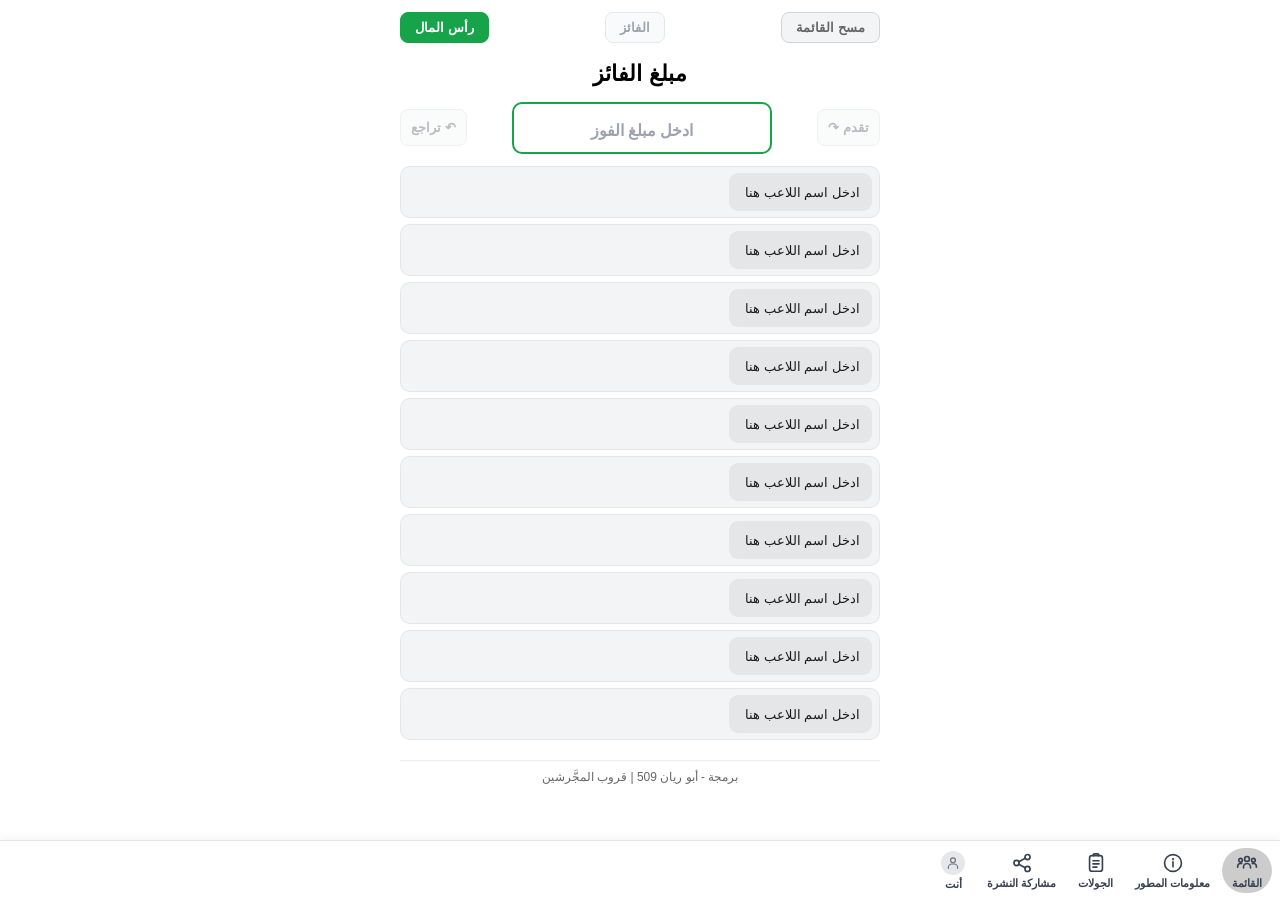
==== index.html @ 04a210e6 "Add files via upload" ====
﻿<!DOCTYPE html>
<html lang="ar" dir="rtl">
<head>
  <meta charset="UTF-8" />
  <meta name="viewport" content="width=device-width, initial-scale=1.0, maximum-scale=1.0, user-scalable=no, viewport-fit=cover" />
  <meta name="apple-mobile-web-app-capable" content="yes" />
  <meta name="apple-mobile-web-app-status-bar-style" content="default" />
  <meta name="apple-mobile-web-app-title" content="المداقش" />
  <meta name="theme-color" content="#ffffff" />
  <link rel="manifest" href="manifest.json" />
  <link rel="apple-touch-icon" href="icon-192.png" />
  <!-- معاينة الرابط في واتساب ووسائل التواصل (Open Graph) -->
  <meta name="description" content="بث حي + دردشة مباشرة — اضغط للدخول والمشاهدة الآن" />
  <meta property="og:type" content="website" />
  <meta property="og:title" content="شاهد الآن بث مُباشر لنشرة المداقش 🎴" />
  <meta property="og:description" content="بث حي + دردشة مباشرة — اضغط للدخول والمشاهدة الآن" />
  <meta property="og:image" content="https://rayanxx509.github.io/509/icon-512.png" />
  <meta property="og:site_name" content="المداقش" />
  <link rel="stylesheet" href="styles.css?v=44" />
  <title>المداقش — نشرة الحكم</title>
</head>
<body>

  <!-- الشاشة الرئيسية: القائمة -->
  <main id="listScreen" class="screen">
    <div class="container">

      <div class="top-bar">
        <button id="resetBtn" class="top-btn reset-btn" type="button" aria-label="مسح القائمة">
          مسح القائمة
        </button>
        <button id="showWinnerBtn" class="top-btn winner-btn" type="button" aria-label="عرض شاشة الفائز" disabled>
          الفائز
        </button>
        <button id="capitalBtn" class="top-btn capital-btn" type="button" aria-label="رأس المال">
          رأس المال
        </button>
      </div>

      <h1 class="title">مبلغ الفائز</h1>

      <div class="winner-amount-row">
        <button id="globalRedoBtn" class="global-history-btn" type="button" aria-label="تقدم" disabled>
          تقدم ↷
        </button>
        <input id="winnerAmountInput" class="winner-amount-input"
               type="tel" inputmode="numeric" pattern="[0-9]*" maxlength="7"
               enterkeyhint="done" autocomplete="off"
               placeholder="ادخل مبلغ الفوز" />
        <button id="globalUndoBtn" class="global-history-btn" type="button" aria-label="تراجع" disabled>
          ↶ تراجع
        </button>
      </div>

      <ul id="playersList" class="players-list" aria-label="قائمة اللاعبين"></ul>

      <footer class="footer">برمجة - أبو ريان 509 | قروب المجَّرشين</footer>
    </div>
  </main>

  <!-- شاشة الفائز: فيديو ملء الشاشة + الاسم والمبلغ فوقه -->
  <section id="winnerScreen" class="winner-screen hidden" aria-hidden="true">
    <video id="winnerVideo" class="winner-video"
           src="winner-bg.mp4" muted loop playsinline preload="auto"></video>
    <div class="winner-overlay">
      <p id="winnerName" class="winner-line-2">—</p>
      <p id="winnerAmountDisplay" class="winner-line-3">$0k</p>
    </div>
    <button id="backBtn" class="back-btn winner-back" type="button">
      &lt; رجوع للقائمة
    </button>
  </section>

  <!-- صفحة معلومات المطور -->
  <section id="devScreen" class="screen hidden" aria-hidden="true">
    <div class="page-card">
      <h2 class="page-title">نبذه عن البرنامج :</h2>
      <p class="page-text">
        تم تخصيص هذا البرنامج لِلُعبة المداقش عن طريق أوراق البلوت على أرض الواقع،
        ويمكنك ان تستخدمها في ألعاب اخرى متنوعه حسب تناسبها وتكيفها مع تحدياتك
        وألعابك المختلفه
      </p>
      <p class="page-text page-credit">برمجة وتطوير أبو ريان 509 | قروب المجرَّشين 2026</p>
      <p class="page-text">إيميل : <span class="page-email">rayanswahel@gmail.com</span></p>

      <h3 class="page-stats-title">الإحصائيات:</h3>
      <p class="page-stat">
        عدد الحُكَام الذين يستخدمون التطبيق الآن بشكل عام مع اصدقائهم بنشرات مُختلفه :
        <span class="stat-live"><span class="online-dot"></span> مُباشر <span id="statJudges">—</span></span>
      </p>
      <p class="page-stat">
        عدد المتواجدين بالتطبيق بشكل عام :
        <span class="stat-live"><span class="online-dot"></span> مُباشر <span id="statOnline">—</span></span>
      </p>
      <p class="page-stat">
        عدد زوار التطبيق بشكل عام لهذا الشهر :
        <span class="stat-month"><span id="statMonthly">—</span> زائر شهرياً</span>
      </p>
      <p class="page-stat">
        عدد الذين استخدموا التطبيق لهذا العام ( <span id="statYearLabel">—</span> ) هم :
        <span class="stat-year"><span id="statYearly">—</span> مُستخدم</span>
      </p>

      <button id="devBackBtn" class="back-btn" type="button">
        &lt; رجوع للقائمة
      </button>
    </div>
  </section>

  <!-- صفحة سجل الجولات -->
  <section id="roundsScreen" class="screen hidden" aria-hidden="true">
    <div class="page-card">
      <h2 class="page-title">سجل جولات اللاعبين :</h2>
      <p class="page-text">
        هذا سجل عدد جولات اللاعبين والمبالغ التي دخلوا بها في كل جوله
        من بداية رأس المال الذي تم وضعه مُسبقاً.
      </p>
      <p class="page-note-title">ملاحظة للحَكَم :</p>
      <p class="page-text page-note">
        اذا كنت انت الحكم وأدخلت للاعب رصيد غير دقيق عن طريق الخطأ ؟
        قم بالضغط على التراجع فوراً لكي لايتم احتسابها جولة، ولاتقم بإنقاصه
        يدوياً وحسابياً، ثم بعد التراجع ادخل الرصيد للاعب وسوف يتم احتسابها
        جولة صحيحه، او قم بالضغط على زر التقدم لكي يتم احتسابها على نفس
        حالتها الصحيحه ولن يتم تسجيلها على انها جوله جديده.
      </p>
      <div id="roundsTable" class="rounds-table"></div>
      <button id="roundsBackBtn" class="back-btn" type="button">
        &lt; رجوع للقائمة
      </button>
    </div>
  </section>

  <!-- الشريط السفلي الثابت (أزرار متوسطة + تمرير أفقي عند الامتلاء) -->
  <nav id="bottomBar" class="bottom-bar" aria-label="شريط الأدوات">
    <span id="barIndicator" class="bar-indicator" aria-hidden="true"></span>
    <button id="homeBtn" class="bar-item" type="button">
      <span class="bar-icon"><svg viewBox="0 0 24 24" width="22" height="22" fill="none" stroke="currentColor" stroke-width="1.8" stroke-linecap="round" stroke-linejoin="round"><circle cx="12" cy="7.5" r="2.6"/><path d="M8.2 17.5v-1.2a3.8 3.8 0 0 1 7.6 0v1.2"/><circle cx="5" cy="9" r="2"/><path d="M1.8 16.5v-.9a3.2 3.2 0 0 1 4.4-3"/><circle cx="19" cy="9" r="2"/><path d="M22.2 16.5v-.9a3.2 3.2 0 0 0-4.4-3"/></svg></span>
      <span class="bar-label">القائمة</span>
    </button>
    <button id="devInfoBtn" class="bar-item" type="button">
      <span class="bar-icon"><svg viewBox="0 0 24 24" width="22" height="22" fill="none" stroke="currentColor" stroke-width="1.8" stroke-linecap="round" stroke-linejoin="round"><circle cx="12" cy="12" r="9.2"/><line x1="12" y1="10.8" x2="12" y2="16.2"/><circle cx="12" cy="7.8" r="0.4" fill="currentColor"/></svg></span>
      <span class="bar-label">معلومات المطور</span>
    </button>
    <button id="roundsBtn" class="bar-item" type="button">
      <span class="bar-icon"><svg viewBox="0 0 24 24" width="22" height="22" fill="none" stroke="currentColor" stroke-width="1.8" stroke-linecap="round" stroke-linejoin="round"><rect x="5" y="4" width="14" height="17" rx="2.5"/><path d="M9 4.2V3.2a1.2 1.2 0 0 1 1.2-1.2h3.6A1.2 1.2 0 0 1 15 3.2v1"/><line x1="8.7" y1="9.5" x2="15.3" y2="9.5"/><line x1="8.7" y1="13" x2="15.3" y2="13"/><line x1="8.7" y1="16.5" x2="13" y2="16.5"/></svg></span>
      <span class="bar-label">الجولات</span>
    </button>
    <button id="shareBtn" class="bar-item" type="button">
      <span class="bar-icon"><svg viewBox="0 0 24 24" width="22" height="22" fill="none" stroke="currentColor" stroke-width="1.8" stroke-linecap="round" stroke-linejoin="round"><circle cx="18" cy="5.5" r="2.8"/><circle cx="6" cy="12" r="2.8"/><circle cx="18" cy="18.5" r="2.8"/><line x1="8.5" y1="10.6" x2="15.5" y2="6.9"/><line x1="8.5" y1="13.4" x2="15.5" y2="17.1"/></svg></span>
      <span id="shareBtnLabel" class="bar-label">مشاركة النشرة</span>
      <span id="shareViewersCount" class="bar-sub hidden">👁 0</span>
    </button>
    <button id="meBtn" class="bar-item" type="button">
      <span class="bar-icon"><span id="meBarAvatar" class="bar-avatar"><svg viewBox="0 0 24 24" width="16" height="16" fill="none" stroke="currentColor" stroke-width="1.8" stroke-linecap="round" stroke-linejoin="round"><circle cx="12" cy="8" r="3.6"/><path d="M5 20v-1a5.5 5.5 0 0 1 5.5-5.5h3A5.5 5.5 0 0 1 19 19v1"/></svg></span></span>
      <span class="bar-label">أنت</span>
    </button>
    <button id="ownerBtn" class="bar-item hidden" type="button">
      <span class="bar-icon"><svg viewBox="0 0 24 24" width="22" height="22" fill="none" stroke="currentColor" stroke-width="1.8" stroke-linecap="round" stroke-linejoin="round"><path d="M3 18h18"/><path d="M4 16 3 7l5 3 4-6 4 6 5-3-1 9z"/></svg></span>
      <span class="bar-label">لوحة المالك</span>
    </button>
  </nav>

  <!-- لوحة المالك (تظهر للمالك فقط) -->
  <section id="ownerScreen" class="screen hidden" aria-hidden="true">
    <div class="page-card">
      <h2 class="page-title">👑 لوحة المالك :</h2>

      <p class="owner-sec-title" style="border-top:none;padding-top:0;">حالتي في قوائم المشاهدين :</p>
      <div class="acc-actions">
        <button id="ownerVisBtn" class="btn-primary" type="button">🙈 مخفي — اضغط للظهور</button>
      </div>

      <p class="owner-sec-title">عضو خاص :</p>
      <p class="acc-hint">أدخل إيميل العضو المسجَّل واليوزر المحجوز الذي تريد إهداءه له.</p>
      <input id="vipEmail" class="edit-input acc-input" type="email" dir="ltr" placeholder="إيميل العضو" />
      <input id="vipUser" class="edit-input acc-input" type="text" dir="ltr" autocapitalize="off" spellcheck="false" placeholder="اليوزر المُهدى ( مثال : aa او 101 )" />
      <p id="vipError" class="edit-hint hidden">—</p>
      <div class="acc-actions">
        <button id="vipOkBtn" class="btn-primary" type="button">موافق</button>
      </div>

      <p class="owner-sec-title">البلاغات :</p>
      <div id="reportsList" class="owner-list"><div class="mod-empty">جارِ التحميل...</div></div>

      <p class="owner-sec-title">النشرات الحيَّة :</p>
      <div id="liveList" class="owner-list"><div class="mod-empty">جارِ التحميل...</div></div>

      <button id="ownerBackBtn" class="back-btn" type="button">
        &lt; رجوع للقائمة
      </button>
    </div>
  </section>

  <!-- صفحة الملف الشخصي (لي أو لغيري) -->
  <section id="profileScreen" class="screen hidden" aria-hidden="true">
    <div class="page-card">
      <div class="profile-head">
        <button id="profileAvatarBtn" class="profile-avatar" type="button" aria-label="الصورة الشخصية">
          <img id="profileAvatarImg" class="profile-avatar-img hidden" alt="" />
          <span id="profileAvatarPh" class="profile-avatar-ph"><svg viewBox="0 0 24 24" width="46" height="46" fill="none" stroke="currentColor" stroke-width="1.6" stroke-linecap="round" stroke-linejoin="round"><circle cx="12" cy="8" r="3.6"/><path d="M5 20v-1a5.5 5.5 0 0 1 5.5-5.5h3A5.5 5.5 0 0 1 19 19v1"/></svg></span>
          <span id="profileAvatarCam" class="profile-avatar-cam hidden"><svg viewBox="0 0 24 24" width="14" height="14" fill="none" stroke="currentColor" stroke-width="2" stroke-linecap="round" stroke-linejoin="round"><path d="M23 19a2 2 0 0 1-2 2H3a2 2 0 0 1-2-2V8a2 2 0 0 1 2-2h4l2-3h6l2 3h4a2 2 0 0 1 2 2z"/><circle cx="12" cy="13" r="4"/></svg></span>
        </button>
        <div class="profile-id">
          <div class="profile-name-row">
            <span id="profileName" class="profile-name">—</span>
            <button id="editNameBtn" class="pencil-btn hidden" type="button" aria-label="تعديل الاسم">
              <svg viewBox="0 0 24 24" width="16" height="16" fill="none" stroke="currentColor" stroke-width="2" stroke-linecap="round" stroke-linejoin="round"><path d="M17 3a2.8 2.8 0 1 1 4 4L7.5 20.5 2 22l1.5-5.5z"/></svg>
            </button>
          </div>
          <div class="profile-user-row">
            <span id="profileUser" class="profile-user">لا يوجد يوزر بعد</span>
            <button id="editUserBtn" class="pencil-btn hidden" type="button" aria-label="تعديل اليوزر">
              <svg viewBox="0 0 24 24" width="16" height="16" fill="none" stroke="currentColor" stroke-width="2" stroke-linecap="round" stroke-linejoin="round"><path d="M17 3a2.8 2.8 0 1 1 4 4L7.5 20.5 2 22l1.5-5.5z"/></svg>
            </button>
          </div>
        </div>
      </div>

      <p class="profile-bio-label">النبذة :</p>
      <textarea id="profileBioEdit" class="profile-bio-edit hidden" maxlength="1000"
                placeholder="اكتب نبذة عنك..." dir="auto"></textarea>
      <div id="profileBioCount" class="profile-bio-count hidden">0/1000</div>
      <p id="profileBioView" class="profile-bio-view">—</p>

      <div id="accountSection" class="account-section hidden">
        <p class="profile-bio-label">حماية الحساب :</p>

        <div id="accSignedOut" class="hidden">
          <p class="acc-hint">
            سجّل بإيميل وكلمة مرور ليتبعك ملفك الشخصي على أي جهاز ولا يضيع
            حتى لو غيّرت هاتفك أو مسحت بيانات متصفحك.
          </p>
          <input id="accEmail" class="edit-input acc-input" type="email" dir="ltr"
                 placeholder="example@email.com" autocomplete="email" />
          <input id="accPass" class="edit-input acc-input" type="password" dir="ltr"
                 placeholder="كلمة المرور ( 6 أحرف فأكثر )" autocomplete="current-password" />
          <p id="accError" class="edit-hint hidden">—</p>
          <div class="acc-actions">
            <button id="accSignupBtn" class="btn-primary" type="button">إنشاء حساب</button>
            <button id="accLoginBtn" class="btn-secondary" type="button">تسجيل دخول</button>
          </div>
          <button id="accForgotBtn" class="acc-forgot" type="button">نسيت كلمة المرور؟</button>
        </div>

        <div id="accSignedIn" class="hidden">
          <p class="acc-status">✅ ملفك محمي ومسجّل بـ : <span id="accEmailShow" class="acc-email">—</span></p>
          <div class="acc-actions">
            <button id="accLogoutBtn" class="btn-secondary" type="button">تسجيل خروج</button>
            <button id="accForgotBtn2" class="acc-forgot" type="button">تغيير كلمة المرور</button>
          </div>
        </div>
      </div>

      <p id="suspendedNotice" class="suspended-notice hidden">
        ⛔ هذا الملف موقوف مؤقتاً من الإدارة
      </p>

      <button id="reportBtn" class="report-btn hidden" type="button">
        🚩 إبلاغ عن المُستخدم
      </button>

      <div id="adminPanel" class="admin-panel hidden">
        <p class="admin-title">👑 أدوات المالك :</p>
        <p id="adminReports" class="admin-reports">عدد البلاغات : 0</p>
        <div class="admin-actions">
          <button id="adminSuspendBtn" class="admin-btn" type="button">⏸ إيقاف مؤقت</button>
          <button id="adminClearRepBtn" class="admin-btn" type="button">🧹 مسح البلاغات</button>
          <button id="adminDeleteBtn" class="admin-btn danger" type="button">🗑 حذف الملف نهائياً</button>
        </div>
      </div>

      <button id="profileShareBtn" class="profile-share-btn" type="button">
        <svg viewBox="0 0 24 24" width="18" height="18" fill="none" stroke="currentColor" stroke-width="2" stroke-linecap="round" stroke-linejoin="round"><path d="M20 12.5v5a2 2 0 0 1-2 2H6a2 2 0 0 1-2-2v-5"/><path d="M12 15V4"/><path d="M7.5 8 12 3.5 16.5 8"/></svg>
        <span>مشاركة الصفحة</span>
      </button>

      <button id="profileBackBtn" class="back-btn" type="button">
        &lt; رجوع للقائمة
      </button>
    </div>
  </section>

  <input id="avatarFile" type="file" accept="image/*" class="hidden" />

  <!-- نافذة سفلية: بطاقة مستخدم من الدردشة -->
  <div id="sheetBackdrop" class="sheet-backdrop hidden"></div>
  <div id="userSheet" class="user-sheet hidden">
    <div id="sheetHandle" class="sheet-handle"><span class="sheet-grip"></span></div>
    <button id="sheetCloseBtn" class="sheet-close" type="button" aria-label="إغلاق">✕</button>
    <div class="sheet-body">
      <span id="sheetAvatar" class="sheet-avatar"><svg viewBox="0 0 24 24" width="34" height="34" fill="none" stroke="currentColor" stroke-width="1.6" stroke-linecap="round" stroke-linejoin="round"><circle cx="12" cy="8" r="3.6"/><path d="M5 20v-1a5.5 5.5 0 0 1 5.5-5.5h3A5.5 5.5 0 0 1 19 19v1"/></svg></span>
      <div class="sheet-id">
        <button id="sheetName" class="sheet-name" type="button">—</button>
        <span id="sheetUser" class="sheet-user"></span>
      </div>
    </div>
    <div class="sheet-actions">
      <button id="sheetReplyBtn" class="sheet-reply" type="button">↩ الرد عليه</button>
      <button id="sheetReportBtn" class="sheet-report" type="button">🚩 إبلاغ</button>
    </div>
  </div>

  <!-- عارض الصورة (ضغط الأفتار في الملف الشخصي) -->
  <div id="imgViewer" class="img-viewer hidden">
    <img id="imgViewerImg" alt="" />
  </div>

  <!-- نافذة تعديل الاسم -->
  <div id="nameOverlay" class="overlay hidden" aria-hidden="true">
    <div class="confirm-box" role="dialog" aria-modal="true">
      <button class="edit-x" id="nameX" type="button" aria-label="إغلاق">✕</button>
      <h2 class="confirm-title">تعديل الاسم</h2>
      <input id="nameEditInput" class="edit-input" type="text" maxlength="20" dir="auto" />
      <p id="nameCooldown" class="edit-cooldown hidden">—</p>
      <div class="confirm-actions">
        <button id="nameOkBtn" class="btn-primary" type="button">موافق</button>
      </div>
    </div>
  </div>

  <!-- نافذة تعديل اليوزر -->
  <div id="userOverlay" class="overlay hidden" aria-hidden="true">
    <div class="confirm-box" role="dialog" aria-modal="true">
      <button class="edit-x" id="userX" type="button" aria-label="إغلاق">✕</button>
      <h2 class="confirm-title">اليوزر نيم</h2>
      <div class="user-field">
        <input id="userEditInput" class="edit-input user-input" type="text" maxlength="15"
               autocapitalize="off" autocomplete="off" spellcheck="false" placeholder="username" />
        <span id="userCheckIcon" class="user-check hidden"></span>
      </div>
      <p id="userHint" class="edit-hint hidden">—</p>
      <p id="userCooldown" class="edit-cooldown hidden">—</p>
      <div class="confirm-actions">
        <button id="userOkBtn" class="btn-primary" type="button" disabled>موافق</button>
      </div>
    </div>
  </div>

  <!-- الدردشة الحية (أثناء المشاركة فقط) — أسلوب تيك توك -->
  <div id="chatRoot" class="chat-root hidden" aria-live="polite">
    <div id="chatFeed" class="chat-feed"></div>
    <div id="chatNotices" class="chat-notices">
      <button id="mentionPill" class="mention-pill collapsed" type="button">@تم ذكرك</button>
      <span id="joinPill" class="join-pill collapsed"></span>
    </div>
    <div class="chat-input-row">
      <button id="chatHideBtn" class="chat-icon-btn" type="button" aria-label="إخفاء الدردشة" title="إخفاء الدردشة">
        <svg viewBox="0 0 24 24" width="22" height="22" fill="none" stroke="currentColor" stroke-width="2" stroke-linecap="round" stroke-linejoin="round"><path d="M21 15a2 2 0 0 1-2 2H7l-4 4V5a2 2 0 0 1 2-2h14a2 2 0 0 1 2 2z"/><line x1="4" y1="4" x2="20" y2="20"/></svg>
      </button>
      <input id="chatInput" class="chat-input" type="text" maxlength="100" dir="auto"
             placeholder="اكتب..." enterkeyhint="send" autocomplete="off" />
      <button id="chatSendBtn" class="chat-icon-btn" type="button" aria-label="إرسال" title="إرسال">
        <svg viewBox="0 0 24 24" width="22" height="22" fill="none" stroke="currentColor" stroke-width="2" stroke-linecap="round" stroke-linejoin="round"><line x1="22" y1="2" x2="11" y2="13"/><polygon points="22 2 15 22 11 13 2 9 22 2"/></svg>
      </button>
      <button id="viewersBtn" class="chat-icon-btn viewers-pill" type="button" aria-label="المشاهدون الآن" title="المشاهدون الآن">
        <svg viewBox="0 0 24 24" width="20" height="20" fill="none" stroke="currentColor" stroke-width="2" stroke-linecap="round" stroke-linejoin="round"><path d="M1 12s4-7.5 11-7.5S23 12 23 12s-4 7.5-11 7.5S1 12 1 12z"/><circle cx="12" cy="12" r="3"/></svg>
        <span id="viewersCount" class="viewers-count">0</span>
      </button>
    </div>
  </div>

  <!-- زر إظهار الدردشة (عند إخفائها) -->
  <button id="chatShowBtn" class="chat-show-btn hidden" type="button">
    <svg viewBox="0 0 24 24" width="18" height="18" fill="none" stroke="currentColor" stroke-width="2" stroke-linecap="round" stroke-linejoin="round"><path d="M21 15a2 2 0 0 1-2 2H7l-4 4V5a2 2 0 0 1 2-2h14a2 2 0 0 1 2 2z"/></svg>
    <span>إظهار الدردشة</span>
  </button>

  <!-- قائمة المشاهدين الآن (للجميع) -->
  <div id="viewersOverlay" class="overlay hidden" aria-hidden="true">
    <div class="confirm-box" role="dialog" aria-modal="true">
      <h2 class="confirm-title">المشاهدون الآن 👁 <span id="viewersOverlayCount" class="viewers-badge">0</span></h2>
      <div id="viewersList" class="mod-list"></div>
      <div class="confirm-actions">
        <button id="viewersCloseBtn" class="btn-secondary" type="button">إغلاق</button>
      </div>
    </div>
  </div>

  <!-- صفحة انتهاء المشاركة (للمشاهدين فقط) -->
  <section id="endedScreen" class="ended-screen hidden" aria-hidden="true">
    <div class="ended-box">
      <p class="ended-text">
        نأسف : الحكم أنهى المُشاركة،<br />
        يمكنك الآن إقفال الصفحة وانتظار مُشاركة جديدة في وقت لاحق.
      </p>
      <button id="endedHomeBtn" class="ended-home-btn" type="button">
        &gt;&gt; الذهاب للقائمة الرئيسية &lt;&lt;
      </button>
    </div>
  </section>

  <!-- لوحة أرقام الرصيد — كيبورد التطبيق الخاص (تنبثق للحكم عند لمس رصيد لاعب) -->
  <div id="balancePad" class="balance-pad hidden" aria-hidden="true">
    <div class="pad-preview">
      <span id="padWho" class="pad-who">—</span>
      <span class="pad-result-wrap">
        <span id="padOp" class="pad-op"></span>
        <span id="padCalc" class="pad-calc dim">اكتب الرقم…</span>
      </span>
    </div>
    <div class="pad-grid">
      <button type="button" class="pad-key" data-k="1">1</button>
      <button type="button" class="pad-key" data-k="2">2</button>
      <button type="button" class="pad-key" data-k="3">3</button>
      <button type="button" class="pad-key pad-func" data-k="back" aria-label="مسح آخر رقم">⌫</button>
      <button type="button" class="pad-key" data-k="4">4</button>
      <button type="button" class="pad-key" data-k="5">5</button>
      <button type="button" class="pad-key" data-k="6">6</button>
      <button type="button" class="pad-key pad-plus" data-k="plus" aria-label="إضافة على الرصيد">+</button>
      <button type="button" class="pad-key" data-k="7">7</button>
      <button type="button" class="pad-key" data-k="8">8</button>
      <button type="button" class="pad-key" data-k="9">9</button>
      <button type="button" class="pad-key pad-minus" data-k="minus" aria-label="خصم من الرصيد">−</button>
      <button type="button" class="pad-key pad-zero" data-k="0">0</button>
      <button type="button" class="pad-key pad-done" data-k="done">تم ✓</button>
    </div>
  </div>

  <!-- مربع تأكيد المسح -->
  <div id="confirmOverlay" class="overlay hidden" aria-hidden="true">
    <div class="confirm-box" role="dialog" aria-modal="true" aria-labelledby="confirmTitle">
      <h2 id="confirmTitle" class="confirm-title">تأكيد المسح</h2>
      <p class="confirm-text">هل أنت متأكد أنك تريد مسح كل الأسماء والأرصدة؟</p>
      <div class="confirm-actions">
        <button id="confirmCancel" class="btn-secondary" type="button">إلغاء</button>
        <button id="confirmYes" class="btn-danger" type="button">نعم، امسح</button>
      </div>
    </div>
  </div>

  <script src="app.js?v=44"></script>
</body>
</html>
---- styles.css ----
/* ======= المتغيرات — لوحة ألوان v4 (تدرّج مميّز بصرياً) ======= */
:root {
  /* ألوان الحقول المعبّأة كاملة الخلفية */
  --c-red:      #DC2626;   /* أحمر عميق — خطر */
  --c-orange:   #FB923C;   /* برتقالي فاتح خوخي — منخفض (نص أسود) */
  --c-black:    #1F2937;   /* أسود منتصف — Safe Zone */
  --c-yellow:   #FDE047;   /* أصفر كناري ساطع (نص أسود) */
  --c-olive:    #4D7C0F;   /* زيتي عميق مميّز عن الأخضر */
  --c-green:    #16A34A;   /* أخضر صريح — قريب من الفوز */
  --c-gray:     #F3F4F6;   /* رمادي فاتح — فارغ */

  --winner-green: #16A34A; /* لون إطار حقل مبلغ الفوز والفائز */

  --bg:            #ffffff;
  --text:          #000000;
  --placeholder:   #9ca3af;
  --field-radius:  10px;
  --field-height:  52px;
  --border-width:  2.5px;

  --font-ar: -apple-system, "SF Arabic", "SF Pro", "Helvetica Neue",
             "Segoe UI", "Tahoma", "Arial", sans-serif;
}

/* ======= إعادة تعيين ======= */
* {
  box-sizing: border-box;
  -webkit-tap-highlight-color: transparent;
  -webkit-touch-callout: none;
}

html, body {
  margin: 0;
  padding: 0;
  background: var(--bg);
  color: var(--text);
  font-family: var(--font-ar);
  font-size: 16px;
  line-height: 1.4;
  -webkit-font-smoothing: antialiased;
  overscroll-behavior: none;
}

body {
  min-height: 100vh;
  min-height: 100dvh;
  padding-top: env(safe-area-inset-top);
  padding-bottom: env(safe-area-inset-bottom);
}

button {
  font-family: inherit;
  cursor: pointer;
  border: none;
  background: transparent;
  color: inherit;
  padding: 0;
}

.hidden { display: none !important; }

/* ======= الشاشة ======= */
.screen {
  min-height: 100vh;
  min-height: 100dvh;
  display: flex;
  justify-content: center;
  align-items: flex-start;
  padding: 12px;
}

.container {
  width: 100%;
  max-width: 480px;
  display: flex;
  flex-direction: column;
  gap: 12px;
}

/* ======= الشريط العلوي (أزرار عامة) ======= */
.top-bar {
  display: flex;
  justify-content: space-between;
  align-items: center;
  gap: 8px;
}

.top-btn {
  font-size: 13px;
  font-weight: 600;
  border-radius: 8px;
  padding: 7px 14px;
  transition: transform 0.05s, background 0.1s;
}
.top-btn:active { transform: scale(0.96); }

.reset-btn {
  color: #666;
  background: #f3f4f6;
  border: 1px solid #d1d5db;
}
.reset-btn:active { background: #e5e7eb; }

.capital-btn {
  color: #fff;
  background: var(--winner-green);
  border: 1px solid var(--winner-green);
}
.capital-btn:active { opacity: 0.9; }

.winner-btn {
  color: #92400e;
  background: #FEF3C7;
  border: 1px solid #FCD34D;
}
.winner-btn:active { opacity: 0.85; }
.winner-btn:disabled {
  color: #9ca3af;
  background: #f9fafb;
  border-color: #e5e7eb;
  cursor: default;
}

/* ======= العنوان ======= */
.title {
  text-align: center;
  font-size: 22px;
  font-weight: 800;
  margin: 4px 0 0;
}

/* ======= صف مبلغ الفوز: [تقدم | الحقل | تراجع] ======= */
.winner-amount-row {
  display: flex;
  align-items: center;
  justify-content: space-between;
  gap: 8px;
  width: 100%;
}

.winner-amount-row .winner-amount-input {
  flex: 1;
  max-width: 260px;
  margin: 0 auto;
}

.global-history-btn {
  flex: 0 0 auto;
  font-size: 13px;
  font-weight: 700;
  color: #374151;
  background: #f3f4f6;
  border: 1px solid #d1d5db;
  border-radius: 8px;
  padding: 10px 10px;
  white-space: nowrap;
  transition: transform 0.05s, background 0.1s;
}
.global-history-btn:active { transform: scale(0.96); background: #e5e7eb; }
.global-history-btn:disabled {
  opacity: 0.35;
  pointer-events: none;
}

.winner-amount-input {
  width: 100%;
  height: var(--field-height);
  border: var(--border-width) solid var(--winner-green);
  border-radius: var(--field-radius);
  font-size: 26px;
  font-weight: 800;
  color: var(--winner-green);
  background: #fff;
  text-align: center;
  padding: 0 8px;
  font-family: inherit;
  outline: none;
  -webkit-appearance: none;
  appearance: none;
  direction: ltr;
}
.winner-amount-input::placeholder {
  color: var(--placeholder);
  font-size: 16px;
  font-weight: 600;
  direction: rtl;
  text-align: center;
  opacity: 1;
}
.winner-amount-input:focus {
  border-color: var(--winner-green);
  box-shadow: 0 0 0 3px rgba(22,163,74,0.18);
}

/* ======= قائمة اللاعبين ======= */
.players-list {
  list-style: none;
  margin: 0;
  padding: 0;
  display: flex;
  flex-direction: column;
  gap: 6px;
}

.player-row {
  display: flex;
  align-items: center;
  gap: 6px;
  padding: 0 7px;
  height: var(--field-height);
  border-radius: var(--field-radius);
  overflow: hidden;
  background: var(--c-gray);
  color: #111;
  border: 1px solid rgba(0,0,0,0.06);
  transition: background 0.35s ease, color 0.35s ease;
}

/* حقول الاسم والرصيد كـ Pills (كبسولات داكنة شفافة فوق الخلفية المصوّرة) */
.player-input {
  padding: 0 12px;
  height: 38px;
  font-size: 17px;
  font-weight: 800;
  color: #fff;
  background: rgba(0,0,0,0.30);
  border-radius: 9px;
  text-align: right;
  min-width: 0;
  border: none;
  outline: none;
  font-family: inherit;
  -webkit-appearance: none;
  appearance: none;
  text-shadow: 0 1px 2px rgba(0,0,0,0.6);
  transition: background 0.15s, width 0.15s;
}
.player-input::placeholder {
  font-weight: 500;
  font-size: 13px;
  color: rgba(255,255,255,0.90);
  opacity: 1;
}
.player-input:focus {
  background: rgba(0,0,0,0.50);
}

/* الاسم: كبسولة تتمدد مع طول النص (العرض يضبطه JS) — أقصى اليمين
   margin-inline-end: auto يدفع كل ما بعده (الرصيد والناقص) لأقصى اليسار
   ويترك المنتصف فارغاً تظهر فيه الخلفية */
.name-input {
  text-align: right;
  flex: 0 1 auto;
  width: 150px;          /* قيمة أولية — تُضبط ديناميكياً */
  min-width: 64px;
  max-width: 60%;
  margin-inline-end: auto;
}

/* الرصيد وزر − أقصى اليسار */
.balance-input {
  text-align: center;
  flex: 0 0 84px;
  font-variant-numeric: tabular-nums;
  font-size: 17px;
  padding: 0 8px;
  direction: ltr;
}
.balance-input::placeholder {
  direction: rtl;
  text-align: center;
  font-size: 11px;
}

/* ======= تلوين الحقل: صور خلفية مخصصة (تتكيّف مع كل المقاسات) ======= */
/* background-size: cover يجعل الصورة تغطي الحقل وتقتصّ بأناقة على أي شاشة */
.player-row[data-color]:not([data-color="gray"]) {
  background-size: cover;
  background-position: center;
  background-repeat: no-repeat;
}

.player-row[data-color="gray"] {
  background: var(--c-gray);
  color: #6B7280;
}

/* نص أبيض + ظل أسود قوي فوق الخلفيات الداكنة/المتوسطة */
.player-row[data-color="red"],
.player-row[data-color="orange"],
.player-row[data-color="black"],
.player-row[data-color="olive"],
.player-row[data-color="green"] {
  color: #ffffff;
  text-shadow: 0 1px 3px rgba(0,0,0,0.9), 0 0 10px rgba(0,0,0,0.55);
}

/* نص داكن + توهج أبيض فوق الخلفيات الفاتحة */
.player-row[data-color="yellow"] {
  color: #1a1a1a;
  text-shadow: 0 1px 2px rgba(255,255,255,0.9), 0 0 8px rgba(255,255,255,0.7);
}

/* السالب: اسم ورصيد بأحمر ساطع فوق قوس القزح */
.player-row[data-color="negative"] {
  color: #ff1414;
  text-shadow: 0 1px 2px rgba(255,255,255,0.95), 0 0 8px rgba(255,255,255,0.8);
}

/* الصور تُحقن من app.js (مزامنة الصور الذكية — بصمة ETag لكل صورة):
   استبدال صورة بنفس اسمها على الموقع يصل لكل الأجهزة تلقائياً بلا أي خطوة.
   الألوان الصلبة هنا = الظهور الفوري والاحتياط حتى اكتمال تحميل الصور */
.player-row[data-color="red"]      { background-color: var(--c-red); }
.player-row[data-color="orange"]   { background-color: var(--c-orange); }
.player-row[data-color="black"]    { background-color: var(--c-black); }
.player-row[data-color="yellow"]   { background-color: var(--c-yellow); }
.player-row[data-color="olive"]    { background-color: var(--c-olive); }
.player-row[data-color="green"]    { background-color: var(--c-green); }
.player-row[data-color="negative"] { background-color: #fde7f0; }

/* الخط الفاصل بين الاسم والرصيد يتكيّف مع لون الخلفية */
.player-row[data-color="red"]   .balance-btn,
.player-row[data-color="black"] .balance-btn,
.player-row[data-color="olive"] .balance-btn,
.player-row[data-color="green"] .balance-btn {
  border-right-color: rgba(255,255,255,0.30);
}
.player-row[data-color="orange"] .balance-btn,
.player-row[data-color="yellow"] .balance-btn {
  border-right-color: rgba(0,0,0,0.20);
}
/* الحقول الفارغة (رمادية): كبسولات فاتحة هادئة، نص أسود عادي بدون ظل */
.player-row[data-color="gray"] .player-input {
  background: rgba(0,0,0,0.06);
  color: #1a1a1a;
  text-shadow: none;
}
.player-row[data-color="gray"] .player-input::placeholder { color: #1a1a1a; }
.player-row[data-color="gray"] .player-input:focus { background: rgba(0,0,0,0.12); }

/* السالب: النص أحمر ساطع داخل الكبسولة */
.player-row[data-color="negative"] .name-input,
.player-row[data-color="negative"] .balance-input {
  color: #ff2b2b;
}

/* ======= الشريط السفلي الثابت (أسلوب واتساب) ======= */
.bottom-bar {
  position: fixed;
  bottom: 0;
  right: 0;
  left: 0;
  z-index: 60;
  display: flex;
  align-items: center;
  gap: 2px;
  background: #ffffff;
  border-top: 1px solid #e5e7eb;
  padding: 6px 8px calc(6px + env(safe-area-inset-bottom));
  box-shadow: 0 -2px 10px rgba(0,0,0,0.05);
  overflow-x: auto;                 /* عند الامتلاء مستقبلاً: تمرير أفقي */
  -webkit-overflow-scrolling: touch;
  scrollbar-width: none;
}
.bottom-bar::-webkit-scrollbar { display: none; }

.bar-item {
  display: flex;
  flex-direction: column;
  align-items: center;
  justify-content: center;
  gap: 3px;
  padding: 4px 10px;
  font-size: 10.5px;
  font-weight: 700;
  color: #374151;
  background: transparent;
  border-radius: 10px;
  transition: background 0.1s;
  flex: 0 0 auto;
}
/* توسيط آمن مع دعم التمرير عند الامتلاء (margin auto بدل justify-content) */
.bar-item:first-child { margin-inline-start: auto; }
.bar-item:last-child  { margin-inline-end: auto; }

.bar-icon svg { display: block; }
button.bar-item:active { background: #f3f4f6; }

/* المؤشر المنزلق: كبسولة مظلَّلة 20% تسبح خلف الأزرار وتنتقل بانسيابية */
.bar-indicator {
  position: absolute;
  top: 0;
  left: 0;
  width: 0;
  height: 0;
  background: rgba(0, 0, 0, 0.20);
  border-radius: 999px;
  pointer-events: none;
  z-index: 0;
  opacity: 0;
  transition: transform 0.35s cubic-bezier(0.4, 0, 0.2, 1),
              width 0.35s cubic-bezier(0.4, 0, 0.2, 1),
              height 0.35s cubic-bezier(0.4, 0, 0.2, 1),
              opacity 0.2s ease;
  will-change: transform, width;
}
.bar-indicator.on { opacity: 1; }

/* الأزرار فوق المؤشر */
.bar-item { position: relative; z-index: 1; }

.bar-icon { font-size: 20px; line-height: 1; }
.bar-label { white-space: nowrap; }

.bar-online {
  flex-direction: row;
  gap: 6px;
  font-size: 12px;
  font-weight: 800;
  color: #374151;
  cursor: default;
}

.bar-spacer { flex: 1; }

.bar-sub {
  font-size: 10px;
  font-weight: 800;
  color: #16A34A;
  white-space: nowrap;
}

/* "إيقاف المشاركة" بالأحمر أثناء البث */
.bar-label.share-stop { color: #E7000B; }

/* كبسولة العين + عدد المشاهدين (بجانب زر الإرسال) */
.viewers-pill {
  width: auto !important;
  flex: 0 0 auto !important;
  border-radius: 999px !important;
  padding: 0 12px;
  gap: 6px;
}
.viewers-count {
  color: #fff;
  font-size: 13px;
  font-weight: 800;
  font-variant-numeric: tabular-nums;
}

/* عدد المشاهدين داخل نافذة القائمة (بجانب العنوان) */
.viewers-badge {
  display: inline-block;
  background: #F3F4F6;
  color: #374151;
  font-size: 13px;
  font-weight: 800;
  border-radius: 999px;
  padding: 2px 10px;
  margin-inline-start: 6px;
  font-variant-numeric: tabular-nums;
  vertical-align: middle;
}

/* نص نوافذ التأكيد يدعم أسطراً متعددة */
.confirm-text { white-space: pre-line; }

/* ======= وضع المشاهدة (Viewer): إخفاء لوحة تحكم الحكم ======= */
body.viewer-mode #resetBtn,
body.viewer-mode #capitalBtn,
body.viewer-mode #globalUndoBtn,
body.viewer-mode #globalRedoBtn,
body.viewer-mode #balancePad {
  display: none !important;
}
body.viewer-mode .player-input,
body.viewer-mode .winner-amount-input {
  pointer-events: none;      /* قراءة فقط — لا كيبورد ولا تعديل */
}

/* ======= الدردشة الحية — أسلوب تيك توك ======= */
.chat-root {
  position: fixed;
  right: 0;
  left: 0;
  bottom: calc(58px + env(safe-area-inset-bottom));  /* فوق الشريط السفلي */
  z-index: 58;                                        /* تحت شاشة الفوز (65) */
  display: flex;
  flex-direction: column;
  gap: 6px;
  padding: 6px 10px 4px;
  pointer-events: none;                               /* الرسائل لا تحجب اللمس؛ الإدخال يفعّل نفسه */
  /* طبقة خلفية للمحادثات: من أقصى اليمين لأقصى اليسار — ظل 25% أسفل يتدرج للشفافية أعلى */
  background: linear-gradient(to top, rgba(0,0,0,0.25) 0%, rgba(0,0,0,0.14) 55%, rgba(0,0,0,0) 100%);
}

.chat-feed {
  display: flex;
  flex-direction: column;
  gap: 5px;
  /* نافذة أضيق: ~4 رسائل ظاهرة والرابعة القديمة تتلاشى في الأعلى */
  max-height: 158px;
  overflow-y: auto;
  padding: 40px 2px 2px;
  pointer-events: auto;
  -webkit-mask-image: linear-gradient(to bottom, transparent 0, rgba(0,0,0,0.35) 30px, #000 62px);
          mask-image: linear-gradient(to bottom, transparent 0, rgba(0,0,0,0.35) 30px, #000 62px);
  scrollbar-width: none;
}
.chat-feed::-webkit-scrollbar { display: none; }

.chat-msg {
  align-self: flex-start;          /* في RTL = جهة اليمين */
  max-width: 82%;
  background: transparent;         /* بدون كبسولة خلفية — نص حر أسلوب تيك توك */
  padding: 3px 4px;
  font-size: 13.5px;
  line-height: 1.5;
  color: #ffffff;
  text-shadow: 0 1px 2px rgba(0,0,0,0.85), 0 0 6px rgba(0,0,0,0.45);
  /* صف Flex: الأفتار ثم الاسم ثم النص — عناصر Flex لا تتداخل أبداً على أي متصفح */
  display: flex;
  flex-wrap: wrap;
  align-items: center;
  column-gap: 6px;
  min-width: 0;
}
.chat-msg .chat-name {
  color: rgba(255,255,255,0.62);   /* اسم المرسل رمادي فاتح */
  font-size: 12px;
  font-weight: 600;
  flex: 0 0 auto;
  unicode-bidi: isolate;           /* عزل اتجاه الاسم عن النص */
  white-space: nowrap;
}
.chat-msg .chat-name.judge { color: #FFD75E; }      /* الحكم ذهبي */
.chat-msg .chat-text {
  font-weight: 600;
  flex: 1 1 auto;
  min-width: 0;
  overflow-wrap: anywhere;         /* الكلمات/الروابط الطويلة تلتف ولا تكسر التصميم */
  unicode-bidi: plaintext;         /* رسالة إنجليزية تُعرض باتجاهها الصحيح تلقائياً */
  text-align: start;
}

/* ======= شريط إشعارات الدردشة (المنشن + الانضمام) — فوق حقل الكتابة، أقصى اليمين ======= */
.chat-notices {
  display: flex;
  align-items: center;
  gap: 8px;
  min-height: 0;
  padding: 0 4px;
  pointer-events: auto;
}

/* كبسولة "@تم ذكرك": بيضاء صريحة بلا شفافية، نص أحمر، على مقاس النص */
.mention-pill {
  flex: 0 0 auto;
  background: #ffffff;
  color: #E7000B;
  font-size: 12px;
  font-weight: 800;
  border-radius: 999px;
  padding: 6px 14px;
  white-space: nowrap;
  overflow: hidden;
  max-width: 220px;
  box-shadow: 0 2px 8px rgba(0,0,0,0.25);
  transition: max-width 0.3s ease, opacity 0.3s ease, padding 0.3s ease, margin 0.3s ease;
}
.mention-pill:active { opacity: 0.8; }

/* إشعار الانضمام: نص بحدود سوداء حادة 1px (عزل واضح بلا تشويه) */
.join-pill {
  flex: 0 0 auto;
  color: #e8e8e8;
  font-size: 12px;
  font-weight: 700;
  white-space: nowrap;
  overflow: hidden;
  max-width: 240px;
  padding: 6px 4px;
  text-shadow:
    1px 0 0 #000, -1px 0 0 #000, 0 1px 0 #000, 0 -1px 0 #000,
    1px 1px 0 #000, -1px -1px 0 #000, 1px -1px 0 #000, -1px 1px 0 #000;
  transition: max-width 0.3s ease, opacity 0.3s ease, padding 0.3s ease;
}

/* الحالة المطوية: العرض ينكمش لصفر — فتنزلق الكبسولة المجاورة لمكانها بسلاسة */
.mention-pill.collapsed,
.join-pill.collapsed {
  max-width: 0;
  opacity: 0;
  padding-left: 0;
  padding-right: 0;
  pointer-events: none;
}

/* على خلفية الصفحة البيضاء (خارج بث ملون) نعطي الرسائل خلفية أوضح قليلاً */
.chat-input-row {
  display: flex;
  align-items: center;
  gap: 6px;
  pointer-events: auto;
}

.chat-input {
  flex: 1;
  height: 40px;
  border: none;
  outline: none;
  border-radius: 999px;
  background: rgba(0,0,0,0.45);
  color: #fff;
  font-family: inherit;
  font-size: 14px;
  font-weight: 600;
  padding: 0 16px;
  text-align: right;
}
.chat-input::placeholder { color: rgba(255,255,255,0.65); }
.chat-input:disabled { opacity: 0.55; }

.chat-icon-btn {
  flex: 0 0 40px;
  height: 40px;
  border-radius: 50%;
  background: rgba(0,0,0,0.45);
  color: #fff;
  display: flex;
  align-items: center;
  justify-content: center;
}
.chat-icon-btn:active { background: rgba(0,0,0,0.65); }

.chat-show-btn {
  position: fixed;
  bottom: calc(64px + env(safe-area-inset-bottom));
  right: 10px;
  z-index: 58;
  display: flex;
  align-items: center;
  gap: 6px;
  background: rgba(0,0,0,0.45);
  color: #fff;
  font-size: 12px;
  font-weight: 700;
  border-radius: 999px;
  padding: 8px 14px;
}
.chat-show-btn:active { background: rgba(0,0,0,0.65); }

/* قائمة إدارة المشاهدين */
.mod-list {
  max-height: 46vh;
  overflow-y: auto;
  margin: 8px 0 14px;
  display: flex;
  flex-direction: column;
  gap: 8px;
}
.mod-row {
  display: flex;
  align-items: center;
  justify-content: space-between;
  gap: 10px;
  background: #f9fafb;
  border: 1px solid #e5e7eb;
  border-radius: 10px;
  padding: 8px 12px;
}
.mod-name {
  font-size: 14px;
  font-weight: 700;
  color: #111;
  overflow: hidden;
  text-overflow: ellipsis;
  white-space: nowrap;
}
.mod-btn {
  flex: 0 0 auto;
  font-size: 12.5px;
  font-weight: 700;
  border-radius: 8px;
  padding: 7px 14px;
  background: #FEE2E2;
  color: #B91C1C;
  border: 1px solid #FCA5A5;
}
.mod-btn.muted {
  background: #DCFCE7;
  color: #166534;
  border-color: #86EFAC;
}
.mod-empty {
  text-align: center;
  color: #9ca3af;
  font-size: 13px;
  padding: 14px 0;
}

/* ======= أفتار زر "أنت" في الشريط ======= */
.bar-avatar {
  display: flex;
  align-items: center;
  justify-content: center;
  width: 24px;
  height: 24px;
  border-radius: 50%;
  background: #e5e7eb;
  color: #6b7280;
  overflow: hidden;
}
.bar-avatar img {
  width: 100%;
  height: 100%;
  object-fit: cover;
  display: block;
}

/* ======= صفحة الملف الشخصي ======= */
.profile-head {
  display: flex;
  align-items: center;
  gap: 16px;
  padding: 8px 0 4px;
}

.profile-avatar {
  position: relative;
  flex: 0 0 88px;
  width: 88px;
  height: 88px;
  border-radius: 50%;
  background: #eef1f4;
  color: #9ca3af;
  display: flex;
  align-items: center;
  justify-content: center;
  overflow: visible;
  border: 2px solid #e5e7eb;
}
.profile-avatar-img {
  position: absolute;
  inset: 0;
  width: 100%;
  height: 100%;
  border-radius: 50%;
  object-fit: cover;
}
.profile-avatar-cam {
  position: absolute;
  bottom: 0;
  left: 0;
  width: 26px;
  height: 26px;
  border-radius: 50%;
  background: var(--winner-green);
  color: #fff;
  display: flex;
  align-items: center;
  justify-content: center;
  border: 2px solid #fff;
}

.profile-id { min-width: 0; flex: 1; }
.profile-name-row, .profile-user-row {
  display: flex;
  align-items: center;
  gap: 8px;
  min-width: 0;
}
.profile-name {
  font-size: 20px;
  font-weight: 800;
  color: #111;
  overflow: hidden;
  text-overflow: ellipsis;
  white-space: nowrap;
  min-width: 0;
}
.profile-user {
  font-size: 14px;
  font-weight: 700;
  color: #6b7280;
  direction: ltr;
  unicode-bidi: embed;
  overflow: hidden;
  text-overflow: ellipsis;
  white-space: nowrap;
  min-width: 0;
}
.pencil-btn {
  flex: 0 0 30px;
  width: 30px;
  height: 30px;
  border-radius: 50%;
  background: #f3f4f6;
  color: #374151;
  display: flex;
  align-items: center;
  justify-content: center;
}
.pencil-btn:active { background: #e5e7eb; }

.profile-bio-label {
  font-size: 15px;
  font-weight: 800;
  margin: 12px 0 4px;
  text-align: right;
}
.profile-bio-edit {
  width: 100%;
  min-height: 120px;
  resize: vertical;
  border: 1.5px solid #d1d5db;
  border-radius: 12px;
  padding: 12px;
  font-family: inherit;
  font-size: 14px;
  line-height: 1.8;
  outline: none;
  box-sizing: border-box;
}
.profile-bio-edit:focus { border-color: var(--winner-green); }
.profile-bio-count {
  text-align: left;
  font-size: 11.5px;
  color: #9ca3af;
  font-variant-numeric: tabular-nums;
  direction: ltr;
}
.profile-bio-view {
  font-size: 14px;
  line-height: 1.9;
  color: #374151;
  margin: 0;
  text-align: right;
  white-space: pre-wrap;
  word-break: break-word;
}

/* ======= شارة المالك في الدردشة ======= */
.chat-msg .chat-name.owner { color: #FF3B30; }   /* أحمر ساطع مميز */

/* قائمة المشاهدين العامة */
.viewer-row-owner { color: #FF3B30 !important; }
.viewer-row-judge { color: #B45309; }

/* ======= الإبلاغ + إشعار الإيقاف + أدوات المالك ======= */
.suspended-notice {
  background: #FEF2F2;
  border: 1px solid #FECACA;
  color: #B91C1C;
  font-size: 14px;
  font-weight: 800;
  border-radius: 10px;
  padding: 12px;
  text-align: center;
  margin: 8px 0;
}
.report-btn {
  align-self: center;
  margin-top: 10px;
  background: #FFF1F2;
  border: 1px solid #FECDD3;
  color: #BE123C;
  font-size: 13px;
  font-weight: 700;
  border-radius: 999px;
  padding: 9px 18px;
}
.report-btn:active { background: #FFE4E6; }

.admin-panel {
  border: 1.5px dashed #F59E0B;
  background: #FFFBEB;
  border-radius: 12px;
  padding: 12px;
  margin-top: 12px;
}
.admin-title {
  font-size: 14px;
  font-weight: 800;
  color: #92400E;
  margin: 0 0 6px;
  text-align: right;
}
.admin-reports {
  font-size: 13px;
  font-weight: 700;
  color: #B45309;
  margin: 0 0 8px;
  text-align: right;
}
.admin-actions {
  display: flex;
  flex-wrap: wrap;
  gap: 8px;
}
.admin-btn {
  font-size: 12.5px;
  font-weight: 700;
  border-radius: 8px;
  padding: 8px 12px;
  background: #fff;
  border: 1px solid #FCD34D;
  color: #92400E;
}
.admin-btn:active { background: #FEF3C7; }
.admin-btn.danger {
  background: #FEE2E2;
  border-color: #FCA5A5;
  color: #B91C1C;
}

/* ======= لوحة المالك ======= */
.owner-sec-title {
  font-size: 16px;
  font-weight: 800;
  margin: 16px 0 4px;
  text-align: right;
  border-top: 1px solid #eee;
  padding-top: 12px;
}
.owner-list {
  display: flex;
  flex-direction: column;
  gap: 8px;
}
.owner-row {
  display: flex;
  align-items: center;
  justify-content: space-between;
  gap: 10px;
  background: #f9fafb;
  border: 1px solid #e5e7eb;
  border-radius: 10px;
  padding: 10px 12px;
  cursor: pointer;
}
.owner-row:active { background: #f3f4f6; }
.owner-row-main {
  min-width: 0;
  font-size: 13.5px;
  font-weight: 700;
  color: #111;
  overflow: hidden;
  text-overflow: ellipsis;
  white-space: nowrap;
}
.owner-row-sub {
  flex: 0 0 auto;
  font-size: 12px;
  font-weight: 800;
  color: #B45309;
  white-space: nowrap;
}
.owner-row-sub.live { color: #16A34A; }

/* ======= قسم حماية الحساب ======= */
.account-section {
  border-top: 1px solid #eee;
  margin-top: 14px;
  padding-top: 4px;
}
.acc-hint {
  font-size: 12.5px;
  color: #6b7280;
  line-height: 1.8;
  margin: 0 0 8px;
  text-align: right;
}
.acc-input {
  text-align: left;
  font-size: 15px;
  margin: 4px 0;
}
.acc-input::placeholder { text-align: right; direction: rtl; font-size: 13px; }
.acc-actions {
  display: flex;
  gap: 8px;
  margin-top: 6px;
}
.acc-forgot {
  display: block;
  margin: 10px auto 0;
  font-size: 13px;
  font-weight: 700;
  color: #2563eb;
  background: transparent;
  text-decoration: underline;
}
.acc-status {
  font-size: 14px;
  font-weight: 700;
  color: #166534;
  margin: 6px 0;
  text-align: right;
  word-break: break-all;
}
.acc-email { direction: ltr; unicode-bidi: embed; }

.profile-share-btn {
  align-self: center;
  display: flex;
  align-items: center;
  gap: 8px;
  margin-top: 14px;
  background: #f3f4f6;
  border: 1px solid #d1d5db;
  color: #111;
  font-size: 14px;
  font-weight: 700;
  border-radius: 999px;
  padding: 10px 22px;
}
.profile-share-btn:active { background: #e5e7eb; }

/* ======= النافذة السفلية (بطاقة مستخدم الدردشة) ======= */
.sheet-backdrop {
  position: fixed;
  inset: 0;
  background: rgba(0,0,0,0.35);
  z-index: 66;
}
.user-sheet {
  position: fixed;
  right: 0;
  left: 0;
  bottom: 0;
  z-index: 67;
  background: #ffffff;
  border-radius: 20px 20px 0 0;
  box-shadow: 0 -8px 30px rgba(0,0,0,0.25);
  padding: 0 16px calc(26px + env(safe-area-inset-bottom));
  transform: translateY(0);
  transition: transform 0.28s cubic-bezier(0.32, 0.72, 0, 1);
  touch-action: none;
}
.user-sheet.slide-out { transform: translateY(110%); }
.sheet-handle {
  display: flex;
  align-items: center;
  justify-content: center;
  padding: 10px 0 14px;
  cursor: grab;
}
.sheet-grip {
  width: 42px;
  height: 5px;
  border-radius: 999px;
  background: #d1d5db;
}
.sheet-close {
  position: absolute;
  top: 10px;
  left: 12px;
  width: 30px;
  height: 30px;
  border-radius: 50%;
  background: #f3f4f6;
  color: #374151;
  font-size: 14px;
  font-weight: 700;
  display: flex;
  align-items: center;
  justify-content: center;
}
.sheet-body {
  display: flex;
  align-items: center;
  justify-content: center;
  gap: 14px;
  padding: 4px 0 8px;
  min-width: 0;
}
.sheet-avatar {
  flex: 0 0 64px;
  width: 64px;
  height: 64px;
  border-radius: 50%;
  background: #eef1f4;
  color: #9ca3af;
  display: flex;
  align-items: center;
  justify-content: center;
  overflow: hidden;
  border: 2px solid #e5e7eb;
}
.sheet-avatar img { width: 100%; height: 100%; object-fit: cover; display: block; }
.sheet-id {
  display: flex;
  flex-direction: column;
  align-items: flex-start;
  gap: 2px;
  min-width: 0;
  max-width: 60%;
}
.sheet-name {
  font-size: 18px;
  font-weight: 800;
  color: #111;
  background: transparent;
  padding: 0;
  max-width: 100%;
  overflow: hidden;
  text-overflow: ellipsis;
  white-space: nowrap;
  text-align: right;
}
.sheet-name:active { opacity: 0.6; }
.sheet-user {
  font-size: 13px;
  font-weight: 700;
  color: #6b7280;
  direction: ltr;
  unicode-bidi: embed;
  max-width: 100%;
  overflow: hidden;
  text-overflow: ellipsis;
  white-space: nowrap;
}

/* اسم المرسل في الشات قابل للضغط */
.chat-msg .chat-name { cursor: pointer; }

/* وسم "بدون يوزر" */
.chat-nouser {
  flex: 0 0 auto;
  font-size: 10px;
  font-weight: 700;
  color: rgba(255,255,255,0.75);
  background: rgba(0,0,0,0.30);
  border-radius: 6px;
  padding: 2px 7px;
  white-space: nowrap;
}
.chat-nouser:empty { display: none; }

.list-nouser {
  flex: 0 0 auto;
  font-size: 10px;
  font-weight: 700;
  color: #9CA3AF;
  background: #F3F4F6;
  border: 1px solid #E5E7EB;
  border-radius: 6px;
  padding: 2px 7px;
  white-space: nowrap;
}
.list-nouser:empty { display: none; }

/* رسالة "لم ينشئ ملفاً" في البطاقة السفلية */
.sheet-user.noprofile {
  white-space: normal;
  direction: rtl;
  font-size: 11.5px;
  line-height: 1.7;
  color: #B91C1C;
}

/* أفتار الرسالة (أسلوب تيك توك) */
.chat-av {
  flex: 0 0 22px;
  width: 22px;
  height: 22px;
  border-radius: 50%;
  overflow: hidden;
  background: rgba(255,255,255,0.25);
  color: #fff;
  display: flex;
  align-items: center;
  justify-content: center;
}
.chat-av img { width: 100%; height: 100%; object-fit: cover; display: block; }

/* أفتار صفوف قائمة المشاهدين */
.list-av {
  flex: 0 0 26px;
  width: 26px;
  height: 26px;
  border-radius: 50%;
  overflow: hidden;
  background: #e5e7eb;
  color: #6b7280;
  display: flex;
  align-items: center;
  justify-content: center;
}
.list-av img { width: 100%; height: 100%; object-fit: cover; display: block; }
.viewer-row-main {
  display: flex;
  align-items: center;
  gap: 8px;
  min-width: 0;
  flex: 1;
}

/* أزرار النافذة السفلية: الرد + الإبلاغ */
.sheet-actions {
  display: flex;
  align-items: center;
  justify-content: center;
  gap: 10px;
  margin: 4px 0 6px;
}
.sheet-reply {
  background: var(--winner-green);
  color: #fff;
  font-size: 14px;
  font-weight: 800;
  border-radius: 999px;
  padding: 10px 26px;
}
.sheet-reply:active { opacity: 0.85; }
.sheet-report {
  background: #FFF1F2;
  border: 1px solid #FECDD3;
  color: #BE123C;
  font-size: 13px;
  font-weight: 800;
  border-radius: 999px;
  padding: 10px 18px;
}
.sheet-report:active { background: #FFE4E6; }

/* عارض الصورة */
.img-viewer {
  position: fixed;
  inset: 0;
  z-index: 110;
  background: rgba(0,0,0,0.88);
  display: flex;
  align-items: center;
  justify-content: center;
  padding: 24px;
  cursor: zoom-out;
}
.img-viewer img {
  max-width: 92vw;
  max-height: 82vh;
  border-radius: 14px;
  box-shadow: 0 10px 40px rgba(0,0,0,0.6);
}

/* عدّاد حروف حقل النافذة المنبثقة */
.confirm-counter {
  text-align: left;
  direction: ltr;
  font-size: 11.5px;
  color: #9ca3af;
  font-variant-numeric: tabular-nums;
  margin: -8px 0 10px;
}

/* ======= نوافذ تعديل الاسم/اليوزر ======= */
.confirm-box { position: relative; }
.edit-x {
  position: absolute;
  top: 10px;
  left: 12px;
  width: 28px;
  height: 28px;
  border-radius: 50%;
  background: #f3f4f6;
  color: #374151;
  font-size: 13px;
  font-weight: 700;
  display: flex;
  align-items: center;
  justify-content: center;
}
.edit-input {
  width: 100%;
  padding: 12px;
  font-size: 17px;
  font-weight: 700;
  border: 2px solid #d1d5db;
  border-radius: 10px;
  margin: 10px 0 8px;
  text-align: center;
  font-family: inherit;
  outline: none;
  box-sizing: border-box;
}
.edit-input:focus { border-color: var(--winner-green); }
.edit-input:disabled { opacity: 0.45; background: #f9fafb; }

.user-field { position: relative; }
.user-input {
  direction: ltr;
  text-align: left;
  padding-left: 42px;   /* مساحة أيقونة الحالة أقصى اليسار */
}
.user-check {
  position: absolute;
  top: 50%;
  left: 12px;
  transform: translateY(-50%);
  width: 22px;
  height: 22px;
  border-radius: 50%;
  display: flex;
  align-items: center;
  justify-content: center;
  font-size: 12px;
  font-weight: 900;
  color: #fff;
}
.user-check.ok  { background: #22c55e; }
.user-check.bad { background: #ef4444; }

.edit-hint {
  font-size: 12.5px;
  color: #b91c1c;
  margin: 0 0 8px;
  text-align: right;
}
.edit-cooldown {
  font-size: 14px;
  font-weight: 800;
  color: #dc2626;
  margin: 0 0 10px;
  text-align: center;
  font-variant-numeric: tabular-nums;
}
.btn-primary:disabled { opacity: 0.45; pointer-events: none; }

/* ======= صفحة انتهاء المشاركة ======= */
.ended-screen {
  position: fixed;
  inset: 0;
  z-index: 100;              /* فوق كل شيء بلا استثناء */
  background: #ffffff;
  display: flex;
  align-items: center;
  justify-content: center;
  padding: 24px;
  text-align: center;
}
.ended-box {
  display: flex;
  flex-direction: column;
  align-items: center;
  gap: 26px;
}
.ended-text {
  font-size: 18px;
  font-weight: 700;
  color: #374151;
  line-height: 2.2;
  margin: 0;
}
.ended-home-btn {
  background: var(--winner-green);
  color: #fff;
  font-size: 16px;
  font-weight: 800;
  border-radius: 999px;
  padding: 13px 28px;
}
.ended-home-btn:active { opacity: 0.85; }

.online-dot {
  width: 9px;
  height: 9px;
  border-radius: 50%;
  background: #22c55e;
  box-shadow: 0 0 6px rgba(34,197,94,0.7);
  animation: onlinePulse 2s ease-in-out infinite;
}
@keyframes onlinePulse {
  50% { opacity: 0.45; }
}

/* مساحة سفلية حتى لا يغطي الشريط المحتوى */
.screen { padding-bottom: 92px; }

/* ======= صفحات فرعية (معلومات المطور / سجل الجولات) ======= */
#devScreen, #roundsScreen {
  align-items: flex-start;
  justify-content: center;
}

.page-card {
  width: 100%;
  max-width: 480px;
  margin: 0 auto;
  background: #fff;
  display: flex;
  flex-direction: column;
  gap: 10px;
  padding: 8px 4px;
}

.page-title {
  font-size: 22px;
  font-weight: 800;
  margin: 4px 0 2px;
  text-align: right;
}

.page-text {
  font-size: 15px;
  line-height: 1.8;
  color: #1f2937;
  margin: 0;
  text-align: right;
}

.page-credit { font-weight: 800; }
.page-email { direction: ltr; unicode-bidi: embed; font-weight: 700; }

.page-note-title {
  font-size: 16px;
  font-weight: 800;
  margin: 6px 0 0;
  color: #b45309;
}
.page-note {
  background: #FFFBEB;
  border: 1px solid #FDE68A;
  border-radius: 10px;
  padding: 10px 12px;
  font-size: 13.5px;
}

.page-card .back-btn {
  align-self: center;
  margin-top: 10px;
}

/* قسم الإحصائيات في صفحة المطور */
.page-stats-title {
  font-size: 18px;
  font-weight: 800;
  margin: 14px 0 2px;
  text-align: right;
  border-top: 1px solid #eee;
  padding-top: 14px;
}
.page-stat {
  font-size: 13.5px;
  line-height: 1.9;
  color: #374151;
  margin: 0;
  text-align: right;
}
.stat-live {
  display: inline-flex;
  align-items: center;
  gap: 5px;
  color: #16A34A;
  font-weight: 800;
  white-space: nowrap;
}
.stat-month {
  color: #B45309;
  font-weight: 800;
  white-space: nowrap;
}
.stat-year {
  color: #6D28D9;
  font-weight: 800;
  white-space: nowrap;
}

/* ======= جدول سجل الجولات ======= */
.rounds-table {
  display: flex;
  flex-direction: row;
  gap: 10px;
  overflow-x: auto;
  padding: 6px 2px 10px;
  -webkit-overflow-scrolling: touch;
}

.rounds-empty {
  text-align: center;
  color: #9ca3af;
  font-size: 14px;
  padding: 18px 0;
  width: 100%;
}

.round-col {
  flex: 0 0 auto;
  min-width: 118px;
  border: 1px solid #e5e7eb;
  border-radius: 12px;
  padding: 8px 10px;
  background: #fafafa;
}

.round-col-header {
  font-size: 13.5px;
  font-weight: 800;
  text-align: center;
  border-bottom: 1px solid #e5e7eb;
  padding-bottom: 6px;
  margin-bottom: 6px;
  white-space: nowrap;
}

.round-line {
  display: flex;
  align-items: center;
  justify-content: center;
  gap: 6px;
  font-size: 14px;
  font-weight: 700;
  font-variant-numeric: tabular-nums;
  padding: 2px 0;
}
.round-line .round-amount { direction: ltr; unicode-bidi: embed; }
.round-line .round-mark {
  font-size: 11px;
  font-weight: 600;
  color: #6b7280;
}

.round-exit {
  margin-top: 6px;
  text-align: center;
  font-size: 13px;
  font-weight: 800;
  color: #ff1414;
}

/* ======= التذييل ======= */
.footer {
  margin-top: 8px;
  text-align: center;
  font-size: 12px;
  color: #666;
  padding: 8px 0;
  border-top: 1px solid #eee;
}

/* ======= شاشة الفائز: فيديو ملء الشاشة ======= */
.winner-screen {
  position: fixed;
  inset: 0;
  z-index: 65;                    /* فوق كل شيء بما فيه الشريط السفلي — غمر كامل */
  background: #000000;            /* أشرطة سوداء حول الفيديو — أسلوب مشغّل الفيديو */
  overflow: hidden;
}

.winner-video {
  position: absolute;
  inset: 0;
  width: 100%;
  height: 100%;
  object-fit: contain;            /* يحافظ على أبعاد الفيديو بلا تشويه ولا قص — يتوسط أي شاشة */
  object-position: center;
}

/* الاسم والمبلغ فوق طبقة الفيديو — في المساحة الفارغة وسط التصميم */
.winner-overlay {
  position: absolute;
  top: 34%;
  right: 0;
  left: 0;
  display: flex;
  flex-direction: column;
  align-items: center;
  gap: 10px;
  text-align: center;
  padding: 0 20px;
  pointer-events: none;
}

.winner-line-2 {
  font-size: 34px;
  font-weight: 900;
  color: #ffffff;
  margin: 0;
  word-break: break-word;
  text-shadow: 0 2px 8px rgba(0,0,0,0.85), 0 0 24px rgba(0,0,0,0.5);
}
.winner-line-3 {
  font-size: 52px;
  font-weight: 900;
  color: #FFD75E;                 /* ذهبي يناسب تصميم الفيديو */
  margin: 0;
  font-variant-numeric: tabular-nums;
  direction: ltr;
  unicode-bidi: embed;
  text-shadow: 0 2px 10px rgba(0,0,0,0.9), 0 0 28px rgba(0,0,0,0.55);
}

.back-btn {
  font-size: 18px;
  font-weight: 600;
  color: #000;
  padding: 12px 20px;
  margin-top: 20px;
}
.back-btn:active { opacity: 0.6; }

/* زر الرجوع فوق الفيديو */
.winner-back {
  position: absolute;
  bottom: calc(96px + env(safe-area-inset-bottom));
  right: 0;
  left: 0;
  margin: 0 auto;
  width: fit-content;
  color: #ffffff;
  background: rgba(0,0,0,0.45);
  border-radius: 999px;
  padding: 12px 26px;
  font-weight: 800;
}
.winner-back:active { background: rgba(0,0,0,0.65); opacity: 1; }

/* ======= إشعار عابر (Toast) بعد كل تعديل رصيد ======= */
.app-toast {
  position: fixed;
  bottom: calc(84px + env(safe-area-inset-bottom));
  right: 0;
  left: 0;
  margin: 0 auto;
  width: fit-content;
  max-width: 88%;
  background: rgba(17,24,39,0.92);
  color: #fff;
  font-size: 14px;
  font-weight: 700;
  padding: 10px 18px;
  border-radius: 999px;
  z-index: 70;
  opacity: 0;
  transform: translateY(8px);
  pointer-events: none;
  transition: opacity 0.25s, transform 0.25s;
  font-variant-numeric: tabular-nums;
  text-align: center;
}
.app-toast.show {
  opacity: 1;
  transform: translateY(0);
}

/* ======= لوحة أرقام الرصيد — كيبورد التطبيق الخاص (أسلوب آيفون) ======= */
.balance-pad {
  position: fixed;
  right: 0;
  left: 0;
  bottom: 0;
  z-index: 62;                       /* فوق الشريط السفلي (60) وتحت شاشة الفوز (65) */
  background: rgba(243,244,246,0.97);
  -webkit-backdrop-filter: blur(14px);
  backdrop-filter: blur(14px);
  border-top: 1px solid #d1d5db;
  box-shadow: 0 -6px 24px rgba(0,0,0,0.12);
  padding: 8px 10px calc(10px + env(safe-area-inset-bottom));
  transform: translateY(105%);
  transition: transform 0.26s cubic-bezier(0.32, 0.72, 0, 1);
}
.balance-pad.open { transform: translateY(0); }

/* شريط المعاينة الحية: [رصيد اللاعب الحالي] ..... [العملية والناتج] */
.pad-preview {
  max-width: 480px;
  margin: 0 auto 8px;
  display: flex;
  align-items: center;
  justify-content: space-between;
  gap: 10px;
  padding: 2px 4px;
  min-height: 30px;
}
.pad-who {
  font-size: 13.5px;
  font-weight: 800;
  color: #374151;
  overflow: hidden;
  text-overflow: ellipsis;
  white-space: nowrap;
  min-width: 0;
}
.pad-result-wrap {
  flex: 0 0 auto;
  display: flex;
  align-items: center;
  gap: 8px;
}
.pad-op {
  font-size: 11px;
  font-weight: 800;
  border-radius: 999px;
  padding: 3px 10px;
  white-space: nowrap;
}
.pad-op:empty { display: none; }
.pad-op.set  { background: #DBEAFE; color: #1D4ED8; }   /* استبدال */
.pad-op.add  { background: #DCFCE7; color: #15803D; }   /* إضافة */
.pad-op.sub  { background: #FEE2E2; color: #B91C1C; }   /* خصم */
.pad-op.zero { background: #FEF3C7; color: #92400E; }   /* قانون الصفر */
.pad-calc {
  font-size: 16px;
  font-weight: 800;
  color: #111;
  direction: ltr;
  unicode-bidi: embed;
  font-variant-numeric: tabular-nums;
  white-space: nowrap;
}
.pad-calc.dim {
  color: #9ca3af;
  font-size: 13px;
  font-weight: 600;
  direction: rtl;
}

/* شبكة المفاتيح: 4 أعمدة — الأرقام يسار وعمود العمليات يمين (كالآلة الحاسبة) */
.pad-grid {
  direction: ltr;
  max-width: 480px;
  margin: 0 auto;
  display: grid;
  grid-template-columns: repeat(4, 1fr);
  gap: 7px;
}
.pad-key {
  height: 50px;
  border-radius: 10px;
  background: #ffffff;
  box-shadow: 0 1px 0 rgba(0,0,0,0.28);
  font-size: 23px;
  font-weight: 700;
  color: #111;
  font-variant-numeric: tabular-nums;
  display: flex;
  align-items: center;
  justify-content: center;
  user-select: none;
  -webkit-user-select: none;
  touch-action: manipulation;
  transition: background 0.08s, transform 0.05s;
}
.pad-key:active { background: #d7dade; transform: scale(0.97); }
.pad-func { background: #dfe2e7; font-size: 20px; }
.pad-func:active { background: #c9cdd4; }
.pad-plus  { background: #E5F6EC; color: #15803D; font-size: 27px; font-weight: 800; }
.pad-minus { background: #FDEBEB; color: #C62828; font-size: 27px; font-weight: 800; }
/* العلامة المفعّلة تمتلئ بلونها الكامل — الحكم يرى فوراً أي عملية مسلَّحة */
.pad-plus.armed,
.pad-plus.armed:active  { background: #16A34A; color: #fff; }
.pad-minus.armed,
.pad-minus.armed:active { background: #DC2626; color: #fff; }
.pad-zero { grid-column: span 2; }
.pad-done {
  grid-column: span 2;
  background: var(--winner-green);
  color: #fff;
  font-size: 18px;
  font-weight: 800;
}
.pad-done:active { background: #128a3e; }

/* حقل الرصيد الجاري تعديله: حلقة بيضاء + خلفية أدكن (يعرف الحكم أين يكتب) */
.player-input.pad-editing {
  background: rgba(0,0,0,0.55);
  box-shadow: 0 0 0 2px #ffffff;
}
.player-row[data-color="gray"] .player-input.pad-editing {
  background: rgba(0,0,0,0.14);
  box-shadow: 0 0 0 2px var(--winner-green);
}

/* ======= مربع التأكيد ======= */
.overlay {
  position: fixed;
  inset: 0;
  background: rgba(0,0,0,0.45);
  display: flex;
  align-items: center;
  justify-content: center;
  padding: 20px;
  z-index: 100;
}

.confirm-box {
  background: #fff;
  border-radius: 16px;
  padding: 24px 20px;
  max-width: 320px;
  width: 100%;
  text-align: center;
  box-shadow: 0 10px 40px rgba(0,0,0,0.2);
}
.confirm-title {
  margin: 0 0 8px;
  font-size: 18px;
  font-weight: 800;
}
.confirm-text {
  margin: 0 0 20px;
  font-size: 15px;
  color: #444;
}
.confirm-actions {
  display: flex;
  gap: 10px;
  justify-content: center;
}
.btn-secondary, .btn-danger, .btn-primary {
  flex: 1;
  font-size: 15px;
  font-weight: 700;
  padding: 12px 16px;
  border-radius: 10px;
}
.btn-secondary { background: #f3f4f6; color: #111; }
.btn-secondary:active { background: #e5e7eb; }
.btn-danger { background: var(--c-red); color: #fff; }
.btn-danger:active { opacity: 0.85; }
.btn-primary { background: var(--winner-green); color: #fff; }
.btn-primary:active { opacity: 0.9; }

/* ======= ملاءمة للشاشات الأصغر ======= */
@media (max-width: 380px) {
  .title { font-size: 20px; }
  .winner-amount-input { font-size: 22px; }
  .player-input { font-size: 15px; padding: 0 10px; }
  .balance-input { flex: 0 0 76px; font-size: 16px; padding: 0 6px; }
  .pad-key { height: 46px; font-size: 21px; }
}
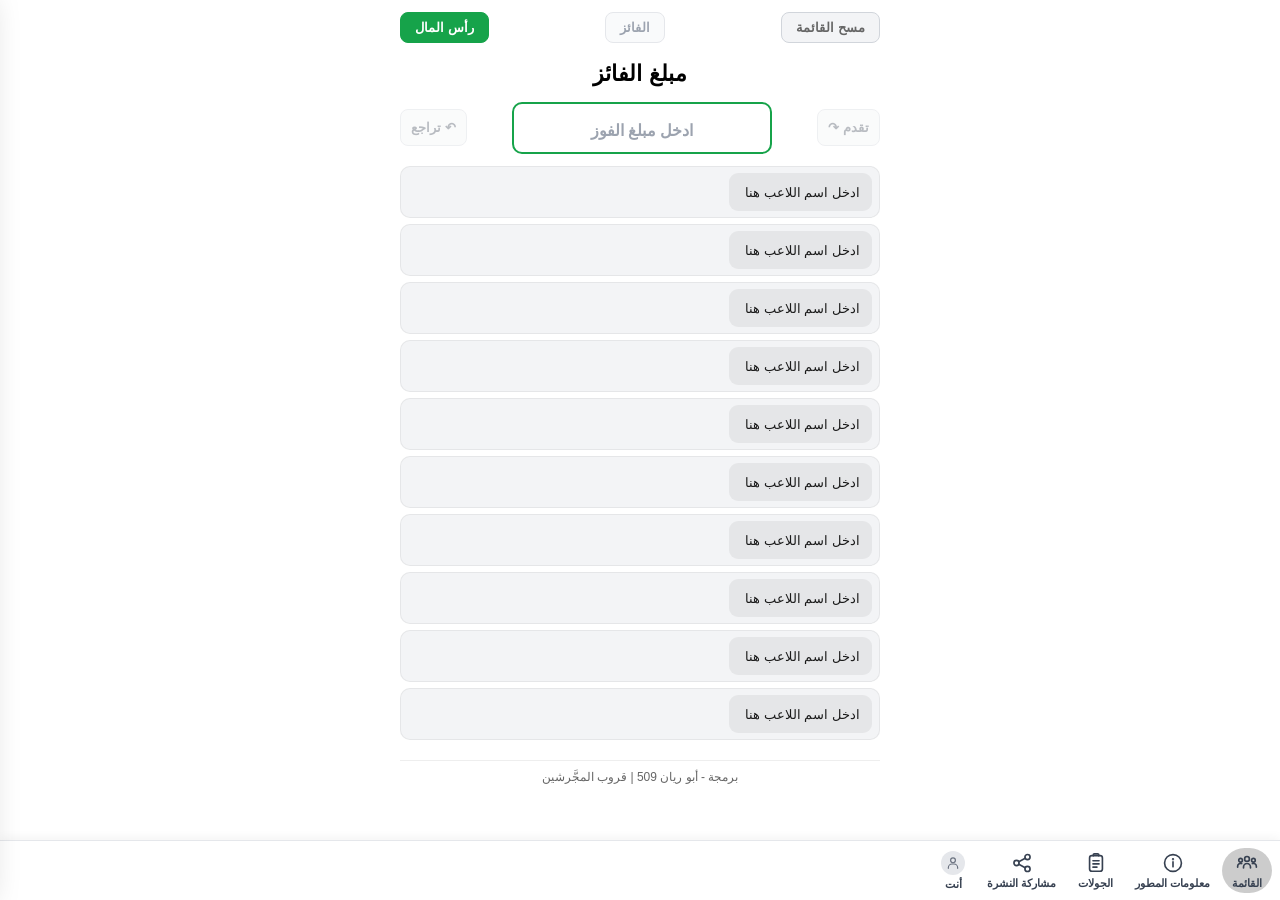
==== commit 39f542a4: "Add files via upload" ====
--- a/index.html
+++ b/index.html
@@ -16,7 +16,7 @@
   <meta property="og:description" content="بث حي + دردشة مباشرة — اضغط للدخول والمشاهدة الآن" />
   <meta property="og:image" content="https://rayanxx509.github.io/509/icon-512.png" />
   <meta property="og:site_name" content="المداقش" />
-  <link rel="stylesheet" href="styles.css?v=44" />
+  <link rel="stylesheet" href="styles.css?v=45" />
   <title>المداقش — نشرة الحكم</title>
 </head>
 <body>
@@ -191,9 +191,12 @@
     </div>
   </section>
 
-  <!-- صفحة الملف الشخصي (لي أو لغيري) -->
+  <!-- صفحة الملف الشخصي (لي أو لغيري) — أسلوب تيك توك -->
   <section id="profileScreen" class="screen hidden" aria-hidden="true">
-    <div class="page-card">
+    <div class="page-card profile-card">
+      <button id="profileMenuBtn" class="profile-menu-btn hidden" type="button" aria-label="الإعدادات">
+        <svg viewBox="0 0 24 24" width="23" height="23" fill="none" stroke="currentColor" stroke-width="2.1" stroke-linecap="round"><line x1="4" y1="7" x2="20" y2="7"/><line x1="4" y1="12" x2="20" y2="12"/><line x1="4" y1="17" x2="20" y2="17"/></svg>
+      </button>
       <div class="profile-head">
         <button id="profileAvatarBtn" class="profile-avatar" type="button" aria-label="الصورة الشخصية">
           <img id="profileAvatarImg" class="profile-avatar-img hidden" alt="" />
@@ -222,9 +225,43 @@
       <div id="profileBioCount" class="profile-bio-count hidden">0/1000</div>
       <p id="profileBioView" class="profile-bio-view">—</p>
 
+      <p id="suspendedNotice" class="suspended-notice hidden">
+        ⛔ هذا الملف موقوف مؤقتاً من الإدارة
+      </p>
+
+      <button id="reportBtn" class="report-btn hidden" type="button">
+        🚩 إبلاغ عن المُستخدم
+      </button>
+
+      <div id="adminPanel" class="admin-panel hidden">
+        <p class="admin-title">👑 أدوات المالك :</p>
+        <p id="adminReports" class="admin-reports">عدد البلاغات : 0</p>
+        <div class="admin-actions">
+          <button id="adminSuspendBtn" class="admin-btn" type="button">⏸ إيقاف مؤقت</button>
+          <button id="adminClearRepBtn" class="admin-btn" type="button">🧹 مسح البلاغات</button>
+          <button id="adminDeleteBtn" class="admin-btn danger" type="button">🗑 حذف الملف نهائياً</button>
+        </div>
+      </div>
+
+      <button id="profileShareBtn" class="profile-share-btn" type="button">
+        <svg viewBox="0 0 24 24" width="18" height="18" fill="none" stroke="currentColor" stroke-width="2" stroke-linecap="round" stroke-linejoin="round"><path d="M20 12.5v5a2 2 0 0 1-2 2H6a2 2 0 0 1-2-2v-5"/><path d="M12 15V4"/><path d="M7.5 8 12 3.5 16.5 8"/></svg>
+        <span>مشاركة الصفحة</span>
+      </button>
+
+      <button id="profileBackBtn" class="back-btn" type="button">
+        &lt; رجوع للقائمة
+      </button>
+    </div>
+  </section>
+
+  <!-- درج الإعدادات الجانبي (ملفي الشخصي — أسلوب تيك توك) -->
+  <div id="drawerBackdrop" class="drawer-backdrop hidden"></div>
+  <aside id="settingsDrawer" class="settings-drawer" aria-hidden="true">
+    <p class="drawer-title">الإعدادات</p>
+
+    <p class="drawer-sec">حماية الحساب</p>
+    <div class="drawer-card">
       <div id="accountSection" class="account-section hidden">
-        <p class="profile-bio-label">حماية الحساب :</p>
-
         <div id="accSignedOut" class="hidden">
           <p class="acc-hint">
             سجّل بإيميل وكلمة مرور ليتبعك ملفك الشخصي على أي جهاز ولا يضيع
@@ -250,35 +287,29 @@
           </div>
         </div>
       </div>
-
-      <p id="suspendedNotice" class="suspended-notice hidden">
-        ⛔ هذا الملف موقوف مؤقتاً من الإدارة
-      </p>
-
-      <button id="reportBtn" class="report-btn hidden" type="button">
-        🚩 إبلاغ عن المُستخدم
-      </button>
-
-      <div id="adminPanel" class="admin-panel hidden">
-        <p class="admin-title">👑 أدوات المالك :</p>
-        <p id="adminReports" class="admin-reports">عدد البلاغات : 0</p>
-        <div class="admin-actions">
-          <button id="adminSuspendBtn" class="admin-btn" type="button">⏸ إيقاف مؤقت</button>
-          <button id="adminClearRepBtn" class="admin-btn" type="button">🧹 مسح البلاغات</button>
-          <button id="adminDeleteBtn" class="admin-btn danger" type="button">🗑 حذف الملف نهائياً</button>
-        </div>
-      </div>
-
-      <button id="profileShareBtn" class="profile-share-btn" type="button">
-        <svg viewBox="0 0 24 24" width="18" height="18" fill="none" stroke="currentColor" stroke-width="2" stroke-linecap="round" stroke-linejoin="round"><path d="M20 12.5v5a2 2 0 0 1-2 2H6a2 2 0 0 1-2-2v-5"/><path d="M12 15V4"/><path d="M7.5 8 12 3.5 16.5 8"/></svg>
-        <span>مشاركة الصفحة</span>
-      </button>
-
-      <button id="profileBackBtn" class="back-btn" type="button">
-        &lt; رجوع للقائمة
-      </button>
-    </div>
-  </section>
+    </div>
+
+    <p class="drawer-sec">عام</p>
+    <div class="drawer-card">
+      <button id="drawerShareBtn" class="drawer-row" type="button">
+        <svg viewBox="0 0 24 24" width="20" height="20" fill="none" stroke="currentColor" stroke-width="2" stroke-linecap="round" stroke-linejoin="round"><path d="M20 12.5v5a2 2 0 0 1-2 2H6a2 2 0 0 1-2-2v-5"/><path d="M12 15V4"/><path d="M7.5 8 12 3.5 16.5 8"/></svg>
+        <span>مشاركة صفحتي</span>
+        <span class="drawer-chev"><svg viewBox="0 0 24 24" width="17" height="17" fill="none" stroke="currentColor" stroke-width="2.2" stroke-linecap="round" stroke-linejoin="round"><polyline points="14 6 8 12 14 18"/></svg></span>
+      </button>
+      <button id="drawerDevBtn" class="drawer-row" type="button">
+        <svg viewBox="0 0 24 24" width="20" height="20" fill="none" stroke="currentColor" stroke-width="2" stroke-linecap="round" stroke-linejoin="round"><circle cx="12" cy="12" r="9.2"/><line x1="12" y1="10.8" x2="12" y2="16.2"/><circle cx="12" cy="7.8" r="0.4" fill="currentColor"/></svg>
+        <span>معلومات المطور</span>
+        <span class="drawer-chev"><svg viewBox="0 0 24 24" width="17" height="17" fill="none" stroke="currentColor" stroke-width="2.2" stroke-linecap="round" stroke-linejoin="round"><polyline points="14 6 8 12 14 18"/></svg></span>
+      </button>
+    </div>
+
+    <p class="drawer-sec">قادم</p>
+    <div class="drawer-card">
+      <div class="drawer-row drawer-soon"><span>🧩 مساحة لإعدادات وميزات قادمة…</span></div>
+    </div>
+
+    <p class="drawer-version">المداقش — <span id="drawerVer">v45</span></p>
+  </aside>
 
   <input id="avatarFile" type="file" accept="image/*" class="hidden" />
 
@@ -428,6 +459,6 @@
     </div>
   </div>
 
-  <script src="app.js?v=44"></script>
+  <script src="app.js?v=45"></script>
 </body>
 </html>
--- a/styles.css
+++ b/styles.css
@@ -1771,42 +1771,92 @@
   box-shadow: 0 0 0 2px var(--winner-green);
 }
 
-/* ======= مربع التأكيد ======= */
+/* ======= النوافذ المنزلقة من الأسفل (أسلوب موحّد 2026) ======= */
 .overlay {
   position: fixed;
   inset: 0;
   background: rgba(0,0,0,0.45);
   display: flex;
-  align-items: center;
-  justify-content: center;
-  padding: 20px;
+  align-items: flex-end;          /* النافذة تلتصق بالأسفل وتنزلق منه */
+  justify-content: center;
+  padding: 0;
   z-index: 100;
-}
+  opacity: 0;
+  transition: opacity 0.25s ease, padding-bottom 0.2s ease;
+}
+.overlay.open { opacity: 1; }
 
 .confirm-box {
   background: #fff;
-  border-radius: 16px;
-  padding: 24px 20px;
-  max-width: 320px;
   width: 100%;
+  max-width: 480px;
+  border-radius: 20px 20px 0 0;
+  padding: 12px 18px calc(18px + env(safe-area-inset-bottom));
   text-align: center;
-  box-shadow: 0 10px 40px rgba(0,0,0,0.2);
-}
+  box-shadow: 0 -10px 40px rgba(0,0,0,0.22);
+  max-height: 82vh;
+  overflow-y: auto;
+  transform: translateY(100%);
+  transition: transform 0.3s cubic-bezier(0.32, 0.72, 0, 1);
+}
+.overlay.open .confirm-box { transform: translateY(0); }
+
+/* مقبض علوي صغير — نفس لغة النافذة السفلية للمستخدمين */
+.confirm-box::before {
+  content: '';
+  display: block;
+  width: 40px;
+  height: 4.5px;
+  border-radius: 999px;
+  background: #E4E6EA;
+  margin: 0 auto 14px;
+}
+
 .confirm-title {
   margin: 0 0 8px;
-  font-size: 18px;
+  font-size: 17px;
   font-weight: 800;
 }
 .confirm-text {
-  margin: 0 0 20px;
-  font-size: 15px;
-  color: #444;
-}
+  margin: 0 0 16px;
+  font-size: 14px;
+  color: #6b7280;
+  line-height: 1.8;
+}
+
+/* الأزرار مكدّسة بأسلوب تيك توك: الفعل نص ملوّن بخط فاصل، والإلغاء كبسولة رمادية منفصلة */
 .confirm-actions {
   display: flex;
-  gap: 10px;
-  justify-content: center;
-}
+  flex-direction: column;
+  gap: 0;
+  margin-top: 2px;
+}
+.confirm-actions .btn-primary,
+.confirm-actions .btn-danger {
+  order: 1;
+  width: 100%;
+  background: transparent;
+  border-top: 1px solid #F1F2F4;
+  border-radius: 0;
+  padding: 15px 16px;
+  font-size: 16px;
+}
+.confirm-actions .btn-primary { color: var(--winner-green); }
+.confirm-actions .btn-danger  { color: #E7000B; }
+.confirm-actions .btn-primary:active,
+.confirm-actions .btn-danger:active { background: #F7F8FA; opacity: 1; }
+.confirm-actions .btn-secondary {
+  order: 2;
+  width: 100%;
+  background: #F2F3F5;
+  color: #111;
+  border-radius: 12px;
+  margin-top: 10px;
+  padding: 14px 16px;
+}
+.confirm-actions .btn-secondary:active { background: #E5E7EB; }
+
+/* الأساس العام للأزرار (داخل الصفحات والدرج — تبقى صلبة ملوّنة) */
 .btn-secondary, .btn-danger, .btn-primary {
   flex: 1;
   font-size: 15px;
@@ -1820,6 +1870,160 @@
 .btn-danger:active { opacity: 0.85; }
 .btn-primary { background: var(--winner-green); color: #fff; }
 .btn-primary:active { opacity: 0.9; }
+
+/* ======= توحيد الصفحات الفرعية: خلفية رمادية فاتحة + بطاقات بيضاء ======= */
+#profileScreen, #devScreen, #roundsScreen, #ownerScreen { background: #F1F2F4; }
+.page-card {
+  background: #ffffff;
+  border-radius: 16px;
+  padding: 16px 14px;
+  box-shadow: 0 1px 3px rgba(0,0,0,0.05);
+}
+
+/* ======= صفحة الملف الشخصي — أسلوب تيك توك ======= */
+.profile-card { position: relative; padding-top: 20px; }
+
+/* زر ≡ (درج الإعدادات) أعلى يسار البطاقة */
+.profile-menu-btn {
+  position: absolute;
+  top: 12px;
+  left: 12px;
+  width: 40px;
+  height: 40px;
+  border-radius: 12px;
+  background: #F2F3F5;
+  color: #111;
+  display: flex;
+  align-items: center;
+  justify-content: center;
+  z-index: 2;
+}
+.profile-menu-btn:active { background: #E5E7EB; }
+
+/* الرأس: عمودي متوسط — أفتار كبير ثم الاسم ثم اليوزر (كتيك توك) */
+.profile-head {
+  flex-direction: column;
+  align-items: center;
+  gap: 10px;
+  padding: 6px 0 2px;
+}
+.profile-avatar {
+  flex: 0 0 auto;
+  width: 96px;
+  height: 96px;
+}
+.profile-id { width: 100%; }
+.profile-name-row, .profile-user-row { justify-content: center; }
+.profile-name { font-size: 21px; }
+
+/* النبذة: بطاقة رمادية ناعمة متوسطة */
+.profile-bio-label {
+  text-align: center;
+  color: #8A8F98;
+  font-size: 12.5px;
+  margin-top: 10px;
+}
+.profile-bio-view {
+  text-align: center;
+  background: #F7F8FA;
+  border-radius: 12px;
+  padding: 12px 14px;
+}
+.profile-bio-edit {
+  background: #F7F8FA;
+  border: none;
+  border-radius: 12px;
+}
+.profile-bio-edit:focus { outline: 2px solid var(--winner-green); }
+
+/* ======= درج الإعدادات الجانبي (أسلوب تيك توك) ======= */
+.drawer-backdrop {
+  position: fixed;
+  inset: 0;
+  background: rgba(0,0,0,0.35);
+  z-index: 80;
+  opacity: 0;
+  transition: opacity 0.3s ease;
+}
+.drawer-backdrop.open { opacity: 1; }
+
+.settings-drawer {
+  position: fixed;
+  top: 0;
+  bottom: 0;
+  left: 0;
+  z-index: 81;
+  width: min(84%, 340px);
+  background: #F5F6F8;
+  padding: calc(16px + env(safe-area-inset-top)) 14px calc(24px + env(safe-area-inset-bottom));
+  overflow-y: auto;
+  transform: translateX(-105%);
+  transition: transform 0.3s cubic-bezier(0.32, 0.72, 0, 1);
+  box-shadow: 6px 0 30px rgba(0,0,0,0.18);
+  overscroll-behavior: contain;
+}
+.settings-drawer.open { transform: translateX(0); }
+
+.drawer-title {
+  font-size: 18px;
+  font-weight: 800;
+  margin: 2px 4px 4px;
+  text-align: right;
+}
+.drawer-sec {
+  font-size: 12px;
+  font-weight: 700;
+  color: #8A8F98;
+  margin: 16px 6px 6px;
+  text-align: right;
+}
+.drawer-card {
+  background: #ffffff;
+  border-radius: 14px;
+  overflow: hidden;
+  box-shadow: 0 1px 2px rgba(0,0,0,0.04);
+}
+.drawer-card .account-section {
+  border-top: none;
+  margin-top: 0;
+  padding: 12px;
+}
+.drawer-row {
+  display: flex;
+  align-items: center;
+  gap: 10px;
+  width: 100%;
+  padding: 13.5px 12px;
+  font-size: 14px;
+  font-weight: 700;
+  color: #111;
+  text-align: right;
+  background: #fff;
+}
+.drawer-row:active { background: #F5F6F8; }
+.drawer-row + .drawer-row { border-top: 1px solid #F1F2F4; }
+.drawer-row svg { flex: 0 0 auto; }
+.drawer-row > span { min-width: 0; }
+.drawer-chev {
+  margin-inline-start: auto;
+  color: #C2C6CD;
+  display: flex;
+  align-items: center;
+}
+.drawer-soon {
+  color: #9AA0A8;
+  font-weight: 600;
+  font-size: 13px;
+  cursor: default;
+}
+.drawer-soon:active { background: #fff; }
+.drawer-version {
+  text-align: center;
+  color: #A6AAB1;
+  font-size: 12px;
+  font-weight: 700;
+  margin-top: 20px;
+}
 
 /* ======= ملاءمة للشاشات الأصغر ======= */
 @media (max-width: 380px) {
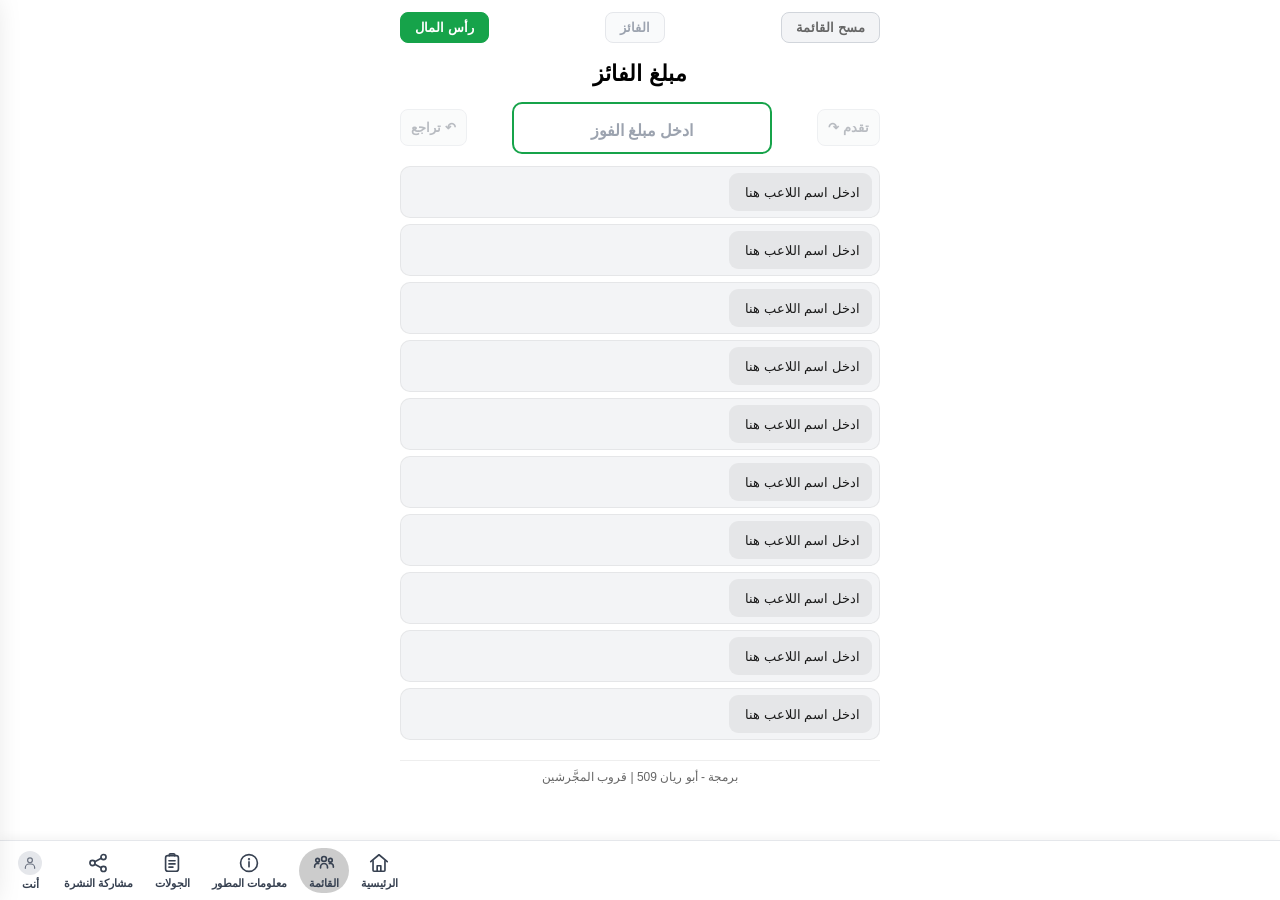
==== commit ecc5b5bc: "Add files via upload" ====
--- a/index.html
+++ b/index.html
@@ -16,7 +16,7 @@
   <meta property="og:description" content="بث حي + دردشة مباشرة — اضغط للدخول والمشاهدة الآن" />
   <meta property="og:image" content="https://rayanxx509.github.io/509/icon-512.png" />
   <meta property="og:site_name" content="المداقش" />
-  <link rel="stylesheet" href="styles.css?v=45" />
+  <link rel="stylesheet" href="styles.css?v=46" />
   <title>المداقش — نشرة الحكم</title>
 </head>
 <body>
@@ -57,6 +57,23 @@
       <footer class="footer">برمجة - أبو ريان 509 | قروب المجَّرشين</footer>
     </div>
   </main>
+
+  <!-- الواجهة الرئيسية: ابدأ نشرة / نشرتك المخزنة / نشرة صاحبك -->
+  <section id="homeScreen" class="screen hidden" aria-hidden="true">
+    <div class="home-card">
+      <div class="home-suits" aria-hidden="true">
+        <svg viewBox="0 0 24 24" width="26" height="26" fill="#E7000B"><path d="M12 21s-8-5.3-10-10C.7 7.6 2.8 4 6.4 4 8.7 4 10.6 5.5 12 7.4 13.4 5.5 15.3 4 17.6 4 21.2 4 23.3 7.6 22 11c-2 4.7-10 10-10 10z"/></svg>
+        <svg viewBox="0 0 24 24" width="26" height="26" fill="#111827"><path d="M12 2C9 6 4 9 4 13c0 2.5 2 4.5 4.5 4.5 1 0 1.9-.3 2.6-.9-.3 1.9-1 3.4-2.1 4.4h6c-1.1-1-1.8-2.5-2.1-4.4.7.6 1.6.9 2.6.9C18 17.5 20 15.5 20 13c0-4-5-7-8-11z"/></svg>
+        <svg viewBox="0 0 24 24" width="26" height="26" fill="#E7000B"><path d="M12 2 20 12 12 22 4 12z"/></svg>
+        <svg viewBox="0 0 24 24" width="26" height="26" fill="#111827"><path d="M12 2a4 4 0 0 0-3.2 6.4A4 4 0 1 0 10.9 14c-.2 2.3-1 4.1-2.4 5.5h7c-1.4-1.4-2.2-3.2-2.4-5.5a4 4 0 1 0 2.1-5.6A4 4 0 0 0 12 2z"/></svg>
+      </div>
+      <h2 class="home-title">المداقش</h2>
+      <p class="home-sub">نشرة الحكم لتحديات المداقش — ابدأ نشرة جديدة، تابع نشرتك، او ارجع لنشرة صاحبك</p>
+      <button id="homeNewBtn" class="home-btn home-btn-green" type="button">ابدأ نشرة مداقش جديدة</button>
+      <button id="homeContinueBtn" class="home-btn home-btn-gray" type="button">ادخل إلى نشرتك المُخزنة حالياً</button>
+      <button id="homeFriendBtn" class="home-btn home-btn-gray hidden" type="button">الرجوع إلى نشرة صاحبك</button>
+    </div>
+  </section>
 
   <!-- شاشة الفائز: فيديو ملء الشاشة + الاسم والمبلغ فوقه -->
   <section id="winnerScreen" class="winner-screen hidden" aria-hidden="true">
@@ -133,6 +150,10 @@
   <!-- الشريط السفلي الثابت (أزرار متوسطة + تمرير أفقي عند الامتلاء) -->
   <nav id="bottomBar" class="bottom-bar" aria-label="شريط الأدوات">
     <span id="barIndicator" class="bar-indicator" aria-hidden="true"></span>
+    <button id="mainHomeBtn" class="bar-item" type="button">
+      <span class="bar-icon"><svg viewBox="0 0 24 24" width="22" height="22" fill="none" stroke="currentColor" stroke-width="1.8" stroke-linecap="round" stroke-linejoin="round"><path d="M3 10.5 12 3l9 7.5"/><path d="M5.5 9.5V20a1 1 0 0 0 1 1h11a1 1 0 0 0 1-1V9.5"/><path d="M10 21v-6h4v6"/></svg></span>
+      <span class="bar-label">الرئيسية</span>
+    </button>
     <button id="homeBtn" class="bar-item" type="button">
       <span class="bar-icon"><svg viewBox="0 0 24 24" width="22" height="22" fill="none" stroke="currentColor" stroke-width="1.8" stroke-linecap="round" stroke-linejoin="round"><circle cx="12" cy="7.5" r="2.6"/><path d="M8.2 17.5v-1.2a3.8 3.8 0 0 1 7.6 0v1.2"/><circle cx="5" cy="9" r="2"/><path d="M1.8 16.5v-.9a3.2 3.2 0 0 1 4.4-3"/><circle cx="19" cy="9" r="2"/><path d="M22.2 16.5v-.9a3.2 3.2 0 0 0-4.4-3"/></svg></span>
       <span class="bar-label">القائمة</span>
@@ -233,20 +254,13 @@
         🚩 إبلاغ عن المُستخدم
       </button>
 
-      <div id="adminPanel" class="admin-panel hidden">
-        <p class="admin-title">👑 أدوات المالك :</p>
-        <p id="adminReports" class="admin-reports">عدد البلاغات : 0</p>
-        <div class="admin-actions">
-          <button id="adminSuspendBtn" class="admin-btn" type="button">⏸ إيقاف مؤقت</button>
-          <button id="adminClearRepBtn" class="admin-btn" type="button">🧹 مسح البلاغات</button>
-          <button id="adminDeleteBtn" class="admin-btn danger" type="button">🗑 حذف الملف نهائياً</button>
-        </div>
-      </div>
-
-      <button id="profileShareBtn" class="profile-share-btn" type="button">
-        <svg viewBox="0 0 24 24" width="18" height="18" fill="none" stroke="currentColor" stroke-width="2" stroke-linecap="round" stroke-linejoin="round"><path d="M20 12.5v5a2 2 0 0 1-2 2H6a2 2 0 0 1-2-2v-5"/><path d="M12 15V4"/><path d="M7.5 8 12 3.5 16.5 8"/></svg>
-        <span>مشاركة الصفحة</span>
-      </button>
+      <div class="profile-actions">
+        <button id="adminMenuBtn" class="admin-menu-btn hidden" type="button">👑 الإجراءات</button>
+        <button id="profileShareBtn" class="profile-share-btn" type="button">
+          <svg viewBox="0 0 24 24" width="18" height="18" fill="none" stroke="currentColor" stroke-width="2" stroke-linecap="round" stroke-linejoin="round"><path d="M20 12.5v5a2 2 0 0 1-2 2H6a2 2 0 0 1-2-2v-5"/><path d="M12 15V4"/><path d="M7.5 8 12 3.5 16.5 8"/></svg>
+          <span>مشاركة الصفحة</span>
+        </button>
+      </div>
 
       <button id="profileBackBtn" class="back-btn" type="button">
         &lt; رجوع للقائمة
@@ -420,6 +434,20 @@
     </div>
   </section>
 
+  <!-- نافذة إجراءات المالك (على ملفات الآخرين) -->
+  <div id="adminOverlay" class="overlay hidden" aria-hidden="true">
+    <div class="confirm-box" role="dialog" aria-modal="true">
+      <h2 class="confirm-title">👑 أدوات المالك</h2>
+      <p id="adminReports" class="admin-reports">عدد البلاغات : 0</p>
+      <div class="confirm-actions">
+        <button id="adminSuspendBtn" class="btn-primary" type="button">⏸ إيقاف مؤقت</button>
+        <button id="adminClearRepBtn" class="btn-primary" type="button">🧹 مسح البلاغات</button>
+        <button id="adminDeleteBtn" class="btn-danger" type="button">🗑 حذف الملف نهائياً</button>
+        <button id="adminCloseBtn" class="btn-secondary" type="button">إغلاق</button>
+      </div>
+    </div>
+  </div>
+
   <!-- لوحة أرقام الرصيد — كيبورد التطبيق الخاص (تنبثق للحكم عند لمس رصيد لاعب) -->
   <div id="balancePad" class="balance-pad hidden" aria-hidden="true">
     <div class="pad-preview">
@@ -459,6 +487,6 @@
     </div>
   </div>
 
-  <script src="app.js?v=45"></script>
+  <script src="app.js?v=46"></script>
 </body>
 </html>
--- a/styles.css
+++ b/styles.css
@@ -379,8 +379,9 @@
   transition: background 0.1s;
   flex: 0 0 auto;
 }
-/* توسيط آمن مع دعم التمرير عند الامتلاء (margin auto بدل justify-content) */
-.bar-item:first-child { margin-inline-start: auto; }
+/* توسيط آمن مع دعم التمرير عند الامتلاء (margin auto بدل justify-content)
+   أول زر فعلي هو الذي يلي المؤشر المنزلق — وليس :first-child (المؤشر أول عنصر) */
+.bar-indicator + .bar-item { margin-inline-start: auto; }
 .bar-item:last-child  { margin-inline-end: auto; }
 
 .bar-icon svg { display: block; }
@@ -499,7 +500,7 @@
   flex-direction: column;
   gap: 5px;
   /* نافذة أضيق: ~4 رسائل ظاهرة والرابعة القديمة تتلاشى في الأعلى */
-  max-height: 158px;
+  max-height: 196px;
   overflow-y: auto;
   padding: 40px 2px 2px;
   pointer-events: auto;
@@ -514,7 +515,7 @@
   max-width: 82%;
   background: transparent;         /* بدون كبسولة خلفية — نص حر أسلوب تيك توك */
   padding: 3px 4px;
-  font-size: 13.5px;
+  font-size: 17px;                 /* بحجم اسم اللاعب بعد إدخاله */
   line-height: 1.5;
   color: #ffffff;
   text-shadow: 0 1px 2px rgba(0,0,0,0.85), 0 0 6px rgba(0,0,0,0.45);
@@ -527,7 +528,7 @@
 }
 .chat-msg .chat-name {
   color: rgba(255,255,255,0.62);   /* اسم المرسل رمادي فاتح */
-  font-size: 12px;
+  font-size: 15px;
   font-weight: 600;
   flex: 0 0 auto;
   unicode-bidi: isolate;           /* عزل اتجاه الاسم عن النص */
@@ -872,47 +873,40 @@
 }
 .report-btn:active { background: #FFE4E6; }
 
-.admin-panel {
-  border: 1.5px dashed #F59E0B;
-  background: #FFFBEB;
-  border-radius: 12px;
-  padding: 12px;
-  margin-top: 12px;
-}
-.admin-title {
-  font-size: 14px;
-  font-weight: 800;
-  color: #92400E;
-  margin: 0 0 6px;
-  text-align: right;
-}
+/* عدّاد البلاغات داخل نافذة إجراءات المالك المنزلقة */
 .admin-reports {
   font-size: 13px;
-  font-weight: 700;
+  font-weight: 800;
   color: #B45309;
-  margin: 0 0 8px;
-  text-align: right;
-}
-.admin-actions {
-  display: flex;
+  background: #FFFBEB;
+  border: 1px solid #FDE68A;
+  border-radius: 999px;
+  padding: 6px 16px;
+  margin: 0 auto 12px;
+  width: fit-content;
+  text-align: center;
+}
+
+/* صف أزرار الملف: الإجراءات (للمالك) بجانب مشاركة الصفحة */
+.profile-actions {
+  display: flex;
+  align-items: center;
+  justify-content: center;
+  gap: 10px;
   flex-wrap: wrap;
-  gap: 8px;
-}
-.admin-btn {
-  font-size: 12.5px;
-  font-weight: 700;
-  border-radius: 8px;
-  padding: 8px 12px;
-  background: #fff;
+  margin-top: 14px;
+}
+.profile-actions .profile-share-btn { margin-top: 0; }
+.admin-menu-btn {
+  background: #FFFBEB;
   border: 1px solid #FCD34D;
   color: #92400E;
-}
-.admin-btn:active { background: #FEF3C7; }
-.admin-btn.danger {
-  background: #FEE2E2;
-  border-color: #FCA5A5;
-  color: #B91C1C;
-}
+  font-size: 13px;
+  font-weight: 800;
+  border-radius: 999px;
+  padding: 10px 18px;
+}
+.admin-menu-btn:active { background: #FEF3C7; }
 
 /* ======= لوحة المالك ======= */
 .owner-sec-title {
@@ -1128,7 +1122,7 @@
 /* وسم "بدون يوزر" */
 .chat-nouser {
   flex: 0 0 auto;
-  font-size: 10px;
+  font-size: 12px;
   font-weight: 700;
   color: rgba(255,255,255,0.75);
   background: rgba(0,0,0,0.30);
@@ -1162,9 +1156,9 @@
 
 /* أفتار الرسالة (أسلوب تيك توك) */
 .chat-av {
-  flex: 0 0 22px;
-  width: 22px;
-  height: 22px;
+  flex: 0 0 28px;
+  width: 28px;
+  height: 28px;
   border-radius: 50%;
   overflow: hidden;
   background: rgba(255,255,255,0.25);
@@ -2025,6 +2019,58 @@
   margin-top: 20px;
 }
 
+/* ======= الواجهة الرئيسية (ابدأ / نشرتك / نشرة صاحبك) ======= */
+#homeScreen {
+  background: #F1F2F4;
+  align-items: center;
+  justify-content: center;
+}
+.home-card {
+  width: 100%;
+  max-width: 420px;
+  background: #ffffff;
+  border-radius: 20px;
+  padding: 34px 22px 26px;
+  margin: auto;
+  box-shadow: 0 1px 3px rgba(0,0,0,0.06);
+  display: flex;
+  flex-direction: column;
+  align-items: center;
+  gap: 12px;
+  text-align: center;
+}
+.home-suits {
+  display: flex;
+  gap: 10px;
+  margin-bottom: 2px;
+}
+.home-suits svg { display: block; }
+.home-title {
+  font-size: 26px;
+  font-weight: 900;
+  margin: 0;
+}
+.home-sub {
+  font-size: 13px;
+  color: #8A8F98;
+  margin: 0 0 10px;
+  line-height: 1.8;
+}
+.home-btn {
+  width: 100%;
+  padding: 15px 16px;
+  border-radius: 14px;
+  font-size: 15.5px;
+  font-weight: 800;
+}
+.home-btn:active { opacity: 0.85; }
+.home-btn-green { background: var(--winner-green); color: #fff; }
+.home-btn-gray  { background: #F2F3F5; color: #111; }
+.home-btn-gray:active { background: #E5E7EB; opacity: 1; }
+
+/* أفتار بطاقة الشات قابل للنقر (ينقل للملف الشخصي) */
+.sheet-avatar { cursor: pointer; }
+
 /* ======= ملاءمة للشاشات الأصغر ======= */
 @media (max-width: 380px) {
   .title { font-size: 20px; }
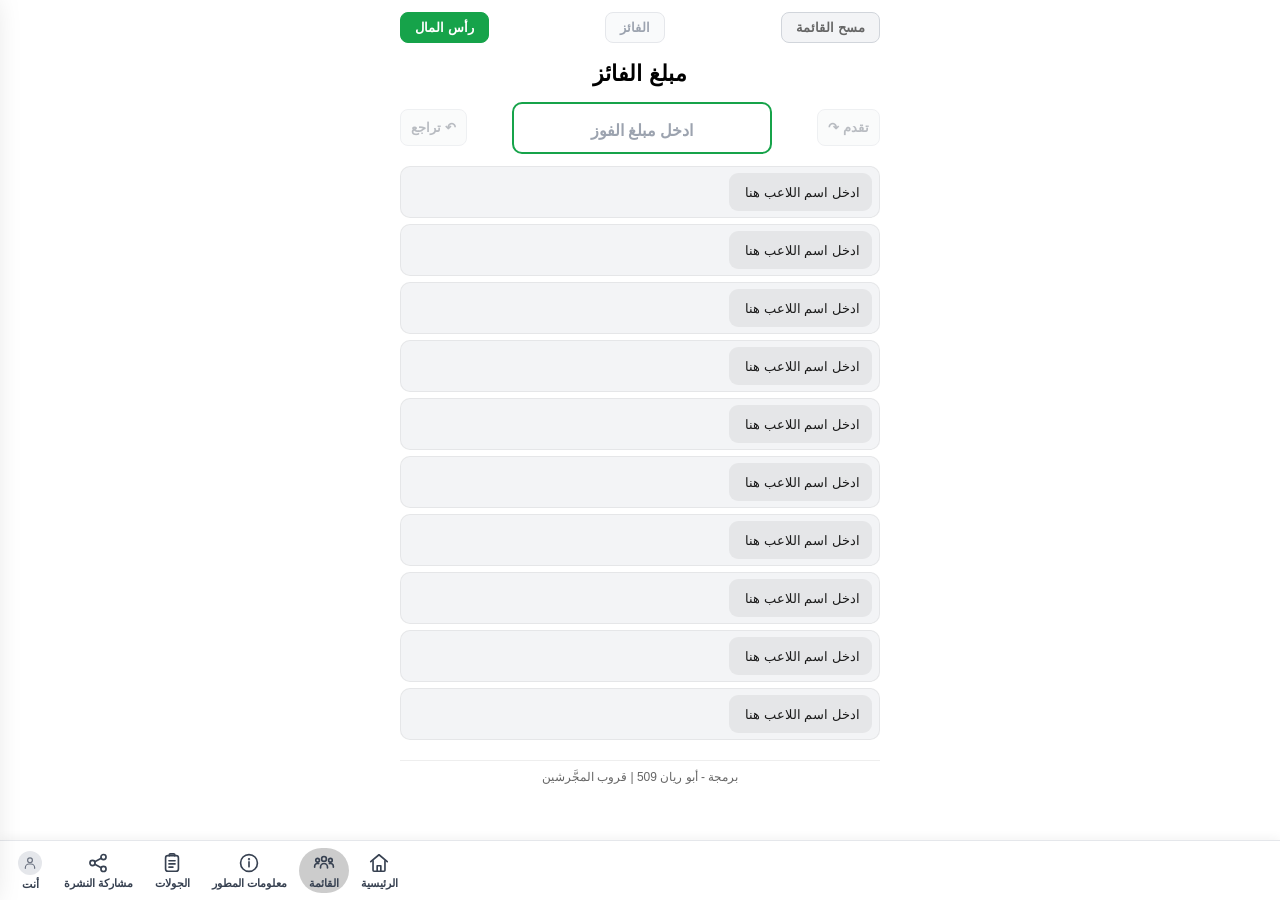
==== commit 6258e873: "Add files via upload" ====
--- a/index.html
+++ b/index.html
@@ -9,14 +9,16 @@
   <meta name="theme-color" content="#ffffff" />
   <link rel="manifest" href="manifest.json" />
   <link rel="apple-touch-icon" href="icon-192.png" />
-  <!-- معاينة الرابط في واتساب ووسائل التواصل (Open Graph) -->
-  <meta name="description" content="بث حي + دردشة مباشرة — اضغط للدخول والمشاهدة الآن" />
+  <!-- معاينة الرابط في واتساب ووسائل التواصل (Open Graph) — نص التطبيق العام
+       (روابط البث لها live.html وروابط الملفات لها profile.html بنصوصها الخاصة) -->
+  <meta name="description" content="المداقش — نشرة الحكم لتحديات المداقش: جولات، بث حي ودردشة مع أصحابك" />
   <meta property="og:type" content="website" />
-  <meta property="og:title" content="شاهد الآن بث مُباشر لنشرة المداقش 🎴" />
-  <meta property="og:description" content="بث حي + دردشة مباشرة — اضغط للدخول والمشاهدة الآن" />
-  <meta property="og:image" content="https://rayanxx509.github.io/509/icon-512.png" />
+  <meta property="og:title" content="المداقش — نشرة الحكم لتحديات المداقش 🎴" />
+  <meta property="og:description" content="ابدأ نشرة، وزّع رأس المال، تابع الجولات، وشارك البث مع أصحابك مجاناً" />
+  <meta property="og:image" content="https://rayanxx509.github.io/509/logo-og.jpg" />
   <meta property="og:site_name" content="المداقش" />
-  <link rel="stylesheet" href="styles.css?v=46" />
+  <meta name="twitter:card" content="summary" />
+  <link rel="stylesheet" href="styles.css?v=47" />
   <title>المداقش — نشرة الحكم</title>
 </head>
 <body>
@@ -487,6 +489,6 @@
     </div>
   </div>
 
-  <script src="app.js?v=46"></script>
+  <script src="app.js?v=47"></script>
 </body>
 </html>
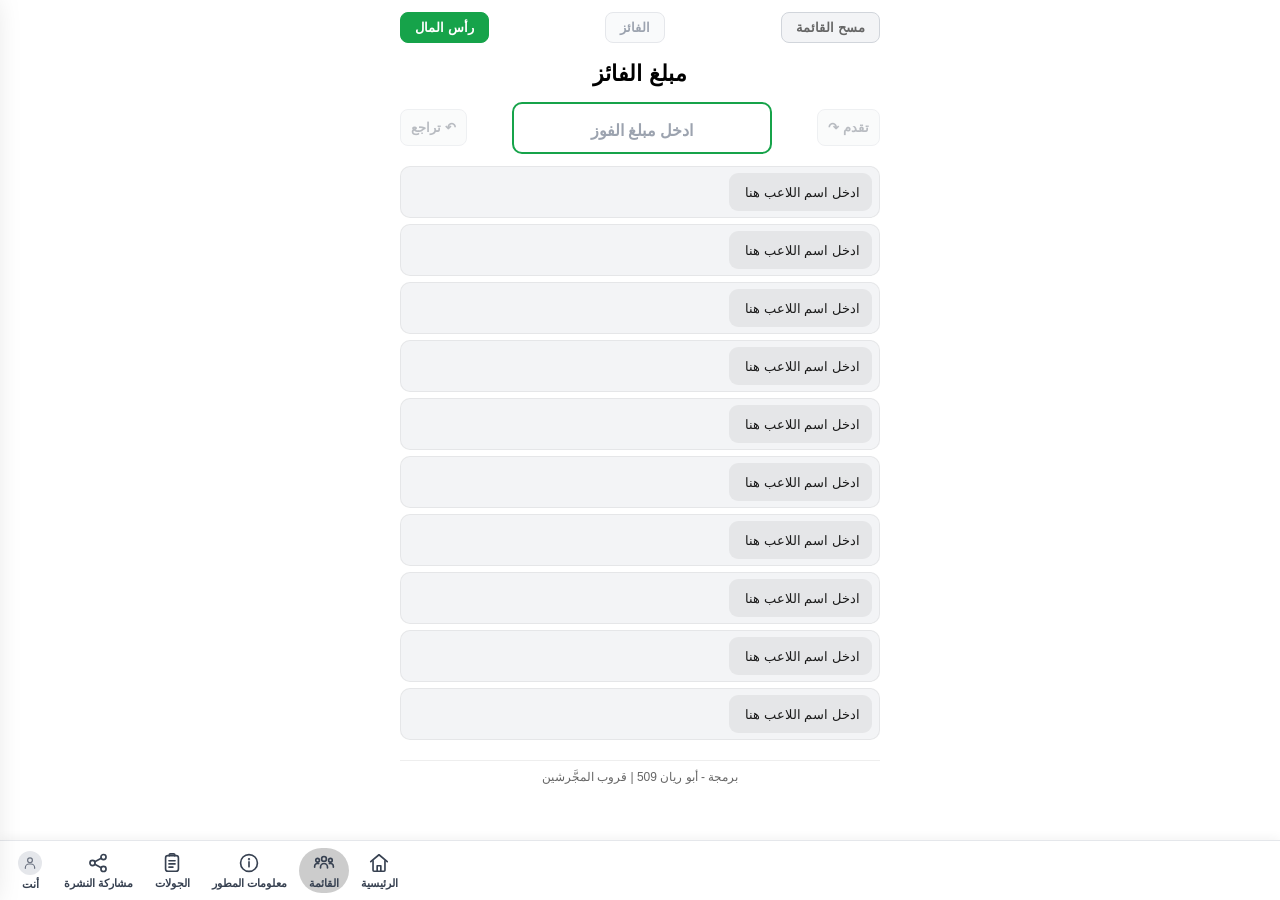
==== commit 84ccb0c1: "Add files via upload" ====
--- a/index.html
+++ b/index.html
@@ -18,7 +18,7 @@
   <meta property="og:image" content="https://rayanxx509.github.io/509/logo-og.jpg" />
   <meta property="og:site_name" content="المداقش" />
   <meta name="twitter:card" content="summary" />
-  <link rel="stylesheet" href="styles.css?v=47" />
+  <link rel="stylesheet" href="styles.css?v=50" />
   <title>المداقش — نشرة الحكم</title>
 </head>
 <body>
@@ -63,14 +63,8 @@
   <!-- الواجهة الرئيسية: ابدأ نشرة / نشرتك المخزنة / نشرة صاحبك -->
   <section id="homeScreen" class="screen hidden" aria-hidden="true">
     <div class="home-card">
-      <div class="home-suits" aria-hidden="true">
-        <svg viewBox="0 0 24 24" width="26" height="26" fill="#E7000B"><path d="M12 21s-8-5.3-10-10C.7 7.6 2.8 4 6.4 4 8.7 4 10.6 5.5 12 7.4 13.4 5.5 15.3 4 17.6 4 21.2 4 23.3 7.6 22 11c-2 4.7-10 10-10 10z"/></svg>
-        <svg viewBox="0 0 24 24" width="26" height="26" fill="#111827"><path d="M12 2C9 6 4 9 4 13c0 2.5 2 4.5 4.5 4.5 1 0 1.9-.3 2.6-.9-.3 1.9-1 3.4-2.1 4.4h6c-1.1-1-1.8-2.5-2.1-4.4.7.6 1.6.9 2.6.9C18 17.5 20 15.5 20 13c0-4-5-7-8-11z"/></svg>
-        <svg viewBox="0 0 24 24" width="26" height="26" fill="#E7000B"><path d="M12 2 20 12 12 22 4 12z"/></svg>
-        <svg viewBox="0 0 24 24" width="26" height="26" fill="#111827"><path d="M12 2a4 4 0 0 0-3.2 6.4A4 4 0 1 0 10.9 14c-.2 2.3-1 4.1-2.4 5.5h7c-1.4-1.4-2.2-3.2-2.4-5.5a4 4 0 1 0 2.1-5.6A4 4 0 0 0 12 2z"/></svg>
-      </div>
-      <h2 class="home-title">المداقش</h2>
-      <p class="home-sub">نشرة الحكم لتحديات المداقش — ابدأ نشرة جديدة، تابع نشرتك، او ارجع لنشرة صاحبك</p>
+      <img src="logo-home.png?v=48" class="home-logo" alt="نشرة المداقش" />
+      <p class="home-sub">ابدأ نشرة جديدة، تابع نشرتك، او ارجع لنشرة صاحبك</p>
       <button id="homeNewBtn" class="home-btn home-btn-green" type="button">ابدأ نشرة مداقش جديدة</button>
       <button id="homeContinueBtn" class="home-btn home-btn-gray" type="button">ادخل إلى نشرتك المُخزنة حالياً</button>
       <button id="homeFriendBtn" class="home-btn home-btn-gray hidden" type="button">الرجوع إلى نشرة صاحبك</button>
@@ -436,16 +430,53 @@
     </div>
   </section>
 
-  <!-- نافذة إجراءات المالك (على ملفات الآخرين) -->
+  <!-- نافذة إجراءات المالك (على ملفات الآخرين) — عرضان: الإجراءات / مراسلة العضو -->
   <div id="adminOverlay" class="overlay hidden" aria-hidden="true">
     <div class="confirm-box" role="dialog" aria-modal="true">
-      <h2 class="confirm-title">👑 أدوات المالك</h2>
-      <p id="adminReports" class="admin-reports">عدد البلاغات : 0</p>
+
+      <div id="adminActionsView">
+        <h2 class="confirm-title">👑 أدوات المالك</h2>
+        <p id="adminReports" class="admin-reports">عدد البلاغات : 0</p>
+        <div class="confirm-actions">
+          <button id="adminSuspendBtn" class="btn-primary" type="button">⏸ إيقاف مؤقت</button>
+          <button id="adminClearRepBtn" class="btn-primary" type="button">🧹 مسح البلاغات</button>
+          <button id="adminEmailBtn" class="btn-primary" type="button">📧 مُراسلة الشخص على الايميل</button>
+          <button id="adminDeleteBtn" class="btn-danger" type="button">🗑 حذف الملف نهائياً</button>
+          <button id="adminCloseBtn" class="btn-back" type="button">رجوع</button>
+        </div>
+      </div>
+
+      <div id="adminMsgView" class="hidden">
+        <h2 class="confirm-title">📧 مُراسلة العضو</h2>
+        <div class="msg-member">
+          <span id="msgAvatar" class="sheet-avatar"><svg viewBox="0 0 24 24" width="30" height="30" fill="none" stroke="currentColor" stroke-width="1.6" stroke-linecap="round" stroke-linejoin="round"><circle cx="12" cy="8" r="3.6"/><path d="M5 20v-1a5.5 5.5 0 0 1 5.5-5.5h3A5.5 5.5 0 0 1 19 19v1"/></svg></span>
+          <div class="msg-member-id">
+            <span id="msgName" class="msg-member-name">—</span>
+            <span id="msgUser" class="msg-member-user">—</span>
+          </div>
+        </div>
+        <p class="msg-label">إيميل صاحب هذا الملف الشخصي :</p>
+        <p id="msgEmail" class="msg-email">—</p>
+        <p class="msg-label">اكتب له رساله :</p>
+        <textarea id="msgText" class="msg-text" maxlength="1000" dir="auto" placeholder="رسالتك..."></textarea>
+        <div id="msgCount" class="msg-count">0/1000</div>
+        <div class="msg-actions">
+          <button id="msgSendBtn" class="msg-send" type="button">إرسال</button>
+          <button id="msgBackBtn" class="msg-back" type="button">رجوع للخلف</button>
+        </div>
+      </div>
+
+    </div>
+  </div>
+
+  <!-- نافذة معلومات البلاغ (لوحة المالك → البلاغات) -->
+  <div id="reportInfoOverlay" class="overlay hidden" aria-hidden="true">
+    <div class="confirm-box" role="dialog" aria-modal="true">
+      <h2 class="confirm-title">🚩 معلومات عن البلاغ</h2>
+      <div id="reportInfoBody"></div>
       <div class="confirm-actions">
-        <button id="adminSuspendBtn" class="btn-primary" type="button">⏸ إيقاف مؤقت</button>
-        <button id="adminClearRepBtn" class="btn-primary" type="button">🧹 مسح البلاغات</button>
-        <button id="adminDeleteBtn" class="btn-danger" type="button">🗑 حذف الملف نهائياً</button>
-        <button id="adminCloseBtn" class="btn-secondary" type="button">إغلاق</button>
+        <button id="reportInfoProfileBtn" class="btn-primary" type="button">فتح ملف المُبلَّغ عنه</button>
+        <button id="reportInfoCloseBtn" class="btn-back" type="button">رجوع</button>
       </div>
     </div>
   </div>
@@ -489,6 +520,6 @@
     </div>
   </div>
 
-  <script src="app.js?v=47"></script>
+  <script src="app.js?v=50"></script>
 </body>
 </html>
--- a/styles.css
+++ b/styles.css
@@ -2039,16 +2039,12 @@
   gap: 12px;
   text-align: center;
 }
-.home-suits {
-  display: flex;
-  gap: 10px;
-  margin-bottom: 2px;
-}
-.home-suits svg { display: block; }
-.home-title {
-  font-size: 26px;
-  font-weight: 900;
-  margin: 0;
+/* الشعار الرسمي (PNG شفاف بظل مدمج من تصميم المستخدم) */
+.home-logo {
+  display: block;
+  width: min(80%, 290px);
+  height: auto;
+  margin: -6px auto 0;
 }
 .home-sub {
   font-size: 13px;
@@ -2070,6 +2066,185 @@
 
 /* أفتار بطاقة الشات قابل للنقر (ينقل للملف الشخصي) */
 .sheet-avatar { cursor: pointer; }
+
+/* ======= نافذة معلومات البلاغ + مراسلة العضو (للمالك) ======= */
+/* زر "رجوع" الرمادي الغامق بنص أبيض داخل النوافذ المنزلقة */
+.confirm-actions .btn-back {
+  order: 2;
+  width: 100%;
+  background: #4B5563;
+  color: #fff;
+  border-radius: 12px;
+  margin-top: 10px;
+  padding: 14px 16px;
+  font-size: 15px;
+  font-weight: 700;
+}
+.confirm-actions .btn-back:active { background: #374151; }
+
+/* كتلة بلاغ واحدة داخل نافذة المعلومات */
+.report-block {
+  background: #F7F8FA;
+  border: 1px solid #EEF0F3;
+  border-radius: 14px;
+  padding: 12px 14px;
+  margin-bottom: 10px;
+  text-align: right;
+}
+.report-line {
+  margin: 0;
+  font-size: 13.5px;
+  font-weight: 600;
+  color: #1f2937;
+  line-height: 2.1;
+  word-break: break-word;
+}
+.violation-btn {
+  display: block;
+  width: 100%;
+  background: #F97316;         /* برتقالي */
+  color: #fff;
+  font-size: 14.5px;
+  font-weight: 800;
+  border-radius: 12px;
+  padding: 13px 14px;
+  margin: 2px 0 10px;
+}
+.violation-btn:active { background: #EA580C; }
+#reportInfoBody { max-height: 48vh; overflow-y: auto; }
+
+/* زر حذف البلاغ داخل كتلة المعلومات */
+.report-del-btn {
+  display: block;
+  width: 100%;
+  background: #FEE2E2;
+  border: 1px solid #FCA5A5;
+  color: #B91C1C;
+  font-size: 13.5px;
+  font-weight: 800;
+  border-radius: 10px;
+  padding: 10px 12px;
+  margin-top: 8px;
+}
+.report-del-btn:active { background: #FECACA; }
+
+/* سلة الزبالة المعدنية بجانب إشعار البلاغ في القائمة */
+.report-trash {
+  flex: 0 0 34px;
+  width: 34px;
+  height: 34px;
+  border-radius: 10px;
+  background: #EEF0F3;
+  color: #6B7280;              /* رمادي معدني */
+  display: flex;
+  align-items: center;
+  justify-content: center;
+}
+.report-trash:active { background: #FEE2E2; color: #B91C1C; }
+
+/* "نعم" الأحمر الصلب بنص أبيض (تأكيد الحذف) */
+.confirm-actions .btn-danger.solid {
+  background: #DC2626;
+  color: #fff;
+  border-top: none;
+  border-radius: 12px;
+  margin-top: 2px;
+}
+.confirm-actions .btn-danger.solid:active { background: #B91C1C; opacity: 1; }
+
+/* عرض مراسلة العضو داخل نافذة الإجراءات */
+.msg-member {
+  display: flex;
+  align-items: center;
+  justify-content: center;
+  gap: 12px;
+  margin: 4px 0 10px;
+}
+.msg-member .sheet-avatar { cursor: default; }
+.msg-member-id {
+  display: flex;
+  flex-direction: column;
+  align-items: flex-start;
+  gap: 2px;
+  min-width: 0;
+}
+.msg-member-name { font-size: 16px; font-weight: 800; color: #111; }
+.msg-member-user {
+  font-size: 12.5px;
+  font-weight: 700;
+  color: #6b7280;
+  direction: ltr;
+  unicode-bidi: embed;
+}
+.msg-label {
+  text-align: right;
+  font-size: 13px;
+  font-weight: 800;
+  color: #374151;
+  margin: 10px 0 4px;
+}
+.msg-email {
+  background: #F7F8FA;
+  border-radius: 10px;
+  padding: 10px 12px;
+  font-size: 14px;
+  font-weight: 700;
+  color: #111;
+  direction: ltr;
+  unicode-bidi: embed;
+  text-align: center;
+  margin: 0;
+  word-break: break-all;
+}
+.msg-text {
+  width: 100%;
+  min-height: 110px;
+  resize: vertical;
+  background: #F7F8FA;
+  border: none;
+  border-radius: 12px;
+  padding: 12px;
+  font-family: inherit;
+  font-size: 14px;
+  line-height: 1.8;
+  outline: none;
+  box-sizing: border-box;
+  text-align: right;
+}
+.msg-text:focus { outline: 2px solid var(--winner-green); }
+.msg-count {
+  text-align: left;
+  direction: ltr;
+  font-size: 11.5px;
+  color: #9ca3af;
+  font-variant-numeric: tabular-nums;
+  margin: 4px 0 8px;
+}
+.msg-actions {
+  display: flex;
+  gap: 10px;
+}
+.msg-send {
+  flex: 1;
+  background: var(--winner-green);
+  color: #fff;
+  font-size: 15px;
+  font-weight: 800;
+  border-radius: 12px;
+  padding: 14px 16px;
+}
+.msg-send:active { opacity: 0.85; }
+.msg-send:disabled { opacity: 0.4; pointer-events: none; }
+.msg-back {
+  flex: 1;
+  background: #F2F3F5;
+  color: #111;
+  font-size: 15px;
+  font-weight: 700;
+  border-radius: 12px;
+  padding: 14px 16px;
+}
+.msg-back:active { background: #E5E7EB; }
 
 /* ======= ملاءمة للشاشات الأصغر ======= */
 @media (max-width: 380px) {
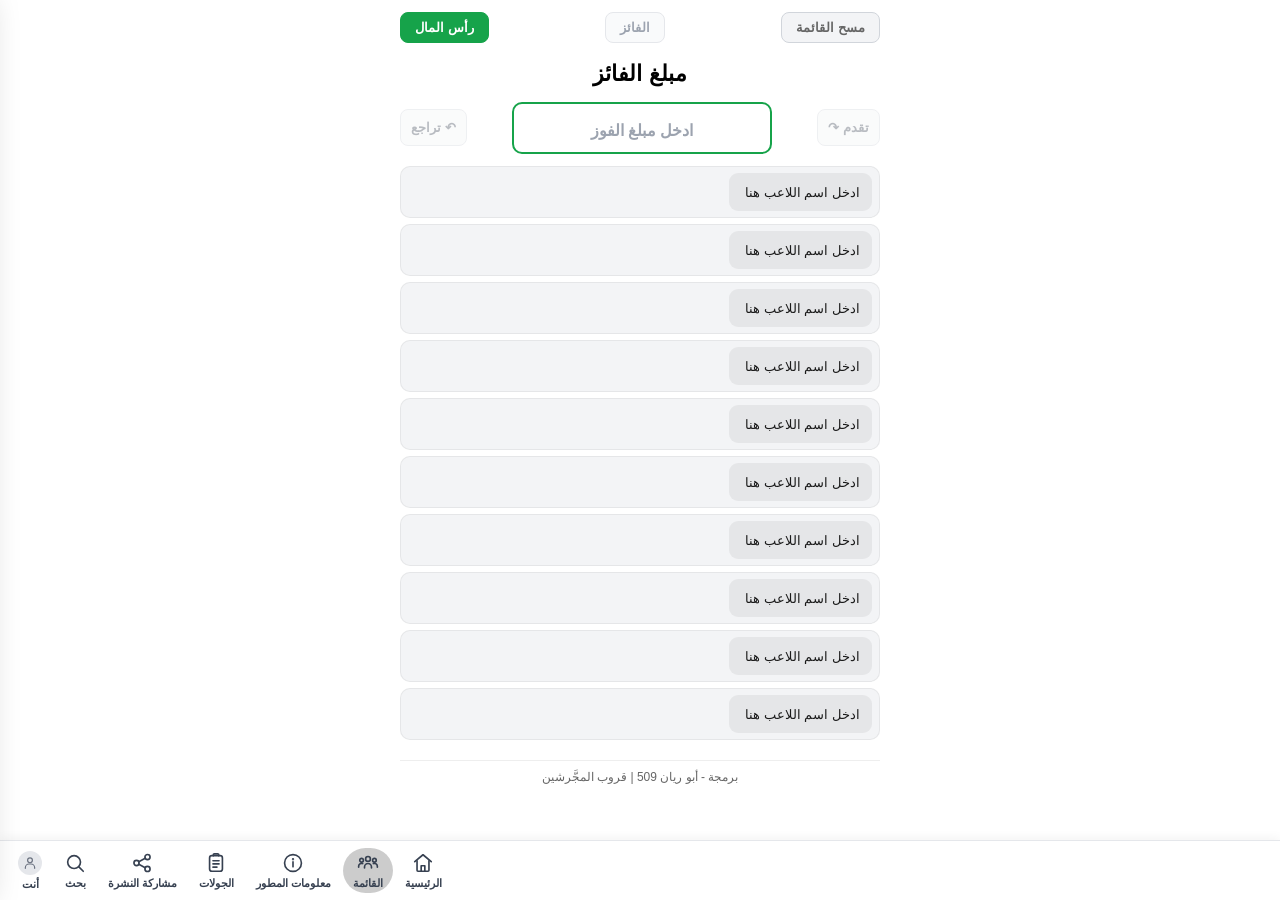
==== commit 1b06f821: "Add files via upload" ====
--- a/index.html
+++ b/index.html
@@ -18,7 +18,7 @@
   <meta property="og:image" content="https://rayanxx509.github.io/509/logo-og.jpg" />
   <meta property="og:site_name" content="المداقش" />
   <meta name="twitter:card" content="summary" />
-  <link rel="stylesheet" href="styles.css?v=50" />
+  <link rel="stylesheet" href="styles.css?v=51" />
   <title>المداقش — نشرة الحكم</title>
 </head>
 <body>
@@ -71,6 +71,22 @@
     </div>
   </section>
 
+  <!-- صفحة البحث عن الأشخاص -->
+  <section id="searchScreen" class="screen hidden" aria-hidden="true">
+    <div class="page-card">
+      <div class="search-bar-row">
+        <input id="searchInput" class="search-input" type="text" maxlength="30" dir="auto"
+               placeholder="ابحث عن اسم شخص او يوزره..." autocomplete="off" />
+        <button id="searchGoBtn" class="search-go" type="button" aria-label="بحث">
+          <svg viewBox="0 0 24 24" width="20" height="20" fill="none" stroke="currentColor" stroke-width="2.2" stroke-linecap="round" stroke-linejoin="round"><circle cx="11" cy="11" r="7"/><line x1="21" y1="21" x2="16.2" y2="16.2"/></svg>
+        </button>
+      </div>
+      <p id="searchHint" class="search-hint hidden">بحثك لم يُطابق شيئاً موجوداً</p>
+      <p id="searchTitle" class="search-title">اقتراح لحسابات الاشخاص الموجودين :</p>
+      <div id="searchResults" class="search-results"></div>
+    </div>
+  </section>
+
   <!-- شاشة الفائز: فيديو ملء الشاشة + الاسم والمبلغ فوقه -->
   <section id="winnerScreen" class="winner-screen hidden" aria-hidden="true">
     <video id="winnerVideo" class="winner-video"
@@ -167,11 +183,17 @@
       <span id="shareBtnLabel" class="bar-label">مشاركة النشرة</span>
       <span id="shareViewersCount" class="bar-sub hidden">👁 0</span>
     </button>
+    <button id="searchBtn" class="bar-item" type="button">
+      <span class="bar-icon"><svg viewBox="0 0 24 24" width="22" height="22" fill="none" stroke="currentColor" stroke-width="1.8" stroke-linecap="round" stroke-linejoin="round"><circle cx="11" cy="11" r="7"/><line x1="21" y1="21" x2="16.2" y2="16.2"/></svg></span>
+      <span class="bar-label">بحث</span>
+    </button>
     <button id="meBtn" class="bar-item" type="button">
+      <span id="meWarnBadge" class="bar-warn hidden" aria-hidden="true"><svg viewBox="0 0 24 24" width="15" height="15"><path fill="#DC2626" d="M12 2 23 21H1z"/><rect x="11" y="9" width="2" height="6" rx="1" fill="#fff"/><circle cx="12" cy="18" r="1.2" fill="#fff"/></svg></span>
       <span class="bar-icon"><span id="meBarAvatar" class="bar-avatar"><svg viewBox="0 0 24 24" width="16" height="16" fill="none" stroke="currentColor" stroke-width="1.8" stroke-linecap="round" stroke-linejoin="round"><circle cx="12" cy="8" r="3.6"/><path d="M5 20v-1a5.5 5.5 0 0 1 5.5-5.5h3A5.5 5.5 0 0 1 19 19v1"/></svg></span></span>
       <span class="bar-label">أنت</span>
     </button>
     <button id="ownerBtn" class="bar-item hidden" type="button">
+      <span id="ownerBadge" class="bar-badge hidden" aria-hidden="true">0</span>
       <span class="bar-icon"><svg viewBox="0 0 24 24" width="22" height="22" fill="none" stroke="currentColor" stroke-width="1.8" stroke-linecap="round" stroke-linejoin="round"><path d="M3 18h18"/><path d="M4 16 3 7l5 3 4-6 4 6 5-3-1 9z"/></svg></span>
       <span class="bar-label">لوحة المالك</span>
     </button>
@@ -198,6 +220,9 @@
 
       <p class="owner-sec-title">البلاغات :</p>
       <div id="reportsList" class="owner-list"><div class="mod-empty">جارِ التحميل...</div></div>
+
+      <p class="owner-sec-title">التحذيرات :</p>
+      <div id="warnRepliesList" class="owner-list"><div class="mod-empty">جارِ التحميل...</div></div>
 
       <p class="owner-sec-title">النشرات الحيَّة :</p>
       <div id="liveList" class="owner-list"><div class="mod-empty">جارِ التحميل...</div></div>
@@ -235,6 +260,11 @@
           </div>
         </div>
       </div>
+
+      <button id="warnNoticeBtn" class="warn-notice hidden" type="button">
+        <svg viewBox="0 0 24 24" width="18" height="18" aria-hidden="true"><path fill="#DC2626" d="M12 2 23 21H1z"/><rect x="11" y="9" width="2" height="6" rx="1" fill="#fff"/><circle cx="12" cy="18" r="1.2" fill="#fff"/></svg>
+        <span id="warnNoticeText">لديك تحذير من الإدارة - اضغط هنا للمشاهدة</span>
+      </button>
 
       <p class="profile-bio-label">النبذة :</p>
       <textarea id="profileBioEdit" class="profile-bio-edit hidden" maxlength="1000"
@@ -441,6 +471,7 @@
           <button id="adminSuspendBtn" class="btn-primary" type="button">⏸ إيقاف مؤقت</button>
           <button id="adminClearRepBtn" class="btn-primary" type="button">🧹 مسح البلاغات</button>
           <button id="adminEmailBtn" class="btn-primary" type="button">📧 مُراسلة الشخص على الايميل</button>
+          <button id="adminWarnBtn" class="btn-primary" type="button">⚠️ تحذير الشخص</button>
           <button id="adminDeleteBtn" class="btn-danger" type="button">🗑 حذف الملف نهائياً</button>
           <button id="adminCloseBtn" class="btn-back" type="button">رجوع</button>
         </div>
@@ -466,6 +497,55 @@
         </div>
       </div>
 
+      <div id="adminWarnView" class="hidden">
+        <h2 class="confirm-title">⚠️ تحذير الشخص</h2>
+        <p class="msg-label">اكتب تحذيرك بالحقل التالي :</p>
+        <textarea id="warnAdminText" class="msg-text" maxlength="1000" dir="auto" placeholder="نص التحذير..."></textarea>
+        <div id="warnAdminCount" class="msg-count">0/1000</div>
+        <div class="msg-actions">
+          <button id="warnAdminSendBtn" class="msg-send" type="button">إرسال</button>
+          <button id="warnAdminBackBtn" class="msg-back" type="button">رجوع للخلف</button>
+        </div>
+      </div>
+
+    </div>
+  </div>
+
+  <!-- نافذة قراءة التحذير (لصاحبه: قراءة + رد للإدارة | للمالك: قراءة + إزالة) -->
+  <div id="warnOverlay" class="overlay hidden" aria-hidden="true">
+    <div class="confirm-box" role="dialog" aria-modal="true">
+      <h2 class="confirm-title">⚠️ تحذير من الإدارة</h2>
+      <p id="warnText" class="warn-text">—</p>
+      <button id="warnCopyBtn" class="warn-copy" type="button">📋 نسخ نص التحذير</button>
+      <div id="warnReplyWrap">
+        <p class="msg-label">أرسل للإدارة وأخبرهم :</p>
+        <textarea id="warnReplyText" class="msg-text" maxlength="1000" dir="auto"
+                  placeholder="اكتب توضيحك او تصحيحك للإدارة هنا..."></textarea>
+        <div id="warnReplyCount" class="msg-count">0/1000</div>
+        <div class="msg-actions">
+          <button id="warnReplySendBtn" class="msg-send" type="button">إرسال</button>
+          <button id="warnCloseBtn" class="msg-back" type="button">رجوع</button>
+        </div>
+      </div>
+      <div id="warnOwnerActions" class="confirm-actions hidden">
+        <button id="warnOwnerRemoveBtn" class="btn-danger" type="button">🚫 إزالة التحذير من ملفه</button>
+        <button id="warnOwnerCloseBtn" class="btn-back" type="button">رجوع</button>
+      </div>
+    </div>
+  </div>
+
+  <!-- نافذة رد المحذَّر (قسم التحذيرات في لوحة المالك) -->
+  <div id="warnReplyOverlay" class="overlay hidden" aria-hidden="true">
+    <div class="confirm-box" role="dialog" aria-modal="true">
+      <h2 class="confirm-title">📨 رد على تحذير</h2>
+      <p id="wrFrom" class="report-line report-reporter" style="text-align:center;">—</p>
+      <p id="wrTime" class="report-line" style="text-align:center;">—</p>
+      <p id="wrText" class="warn-text">—</p>
+      <div class="confirm-actions">
+        <button id="wrDelReplyBtn" class="btn-danger" type="button">🗑 إزالة الإشعار</button>
+        <button id="wrDelWarnBtn" class="btn-danger" type="button">🚫 إزالة التحذير من ملفه</button>
+        <button id="wrCloseBtn" class="btn-back" type="button">رجوع</button>
+      </div>
     </div>
   </div>
 
@@ -520,6 +600,6 @@
     </div>
   </div>
 
-  <script src="app.js?v=50"></script>
+  <script src="app.js?v=51"></script>
 </body>
 </html>
--- a/styles.css
+++ b/styles.css
@@ -2152,6 +2152,178 @@
 }
 .confirm-actions .btn-danger.solid:active { background: #B91C1C; opacity: 1; }
 
+/* اسم المُبلِّغ قابل للضغط — ينقل لملفه */
+.report-reporter {
+  color: #2563EB;
+  text-decoration: underline;
+  cursor: pointer;
+  font-weight: 800;
+}
+
+/* ======= شارات الشريط السفلي ======= */
+.bar-badge {
+  position: absolute;
+  top: 0;
+  left: 4px;
+  z-index: 2;
+  background: #DC2626;
+  color: #fff;
+  font-size: 10px;
+  font-weight: 800;
+  border-radius: 999px;
+  padding: 1px 5px;
+  min-width: 17px;
+  text-align: center;
+  line-height: 1.5;
+  font-variant-numeric: tabular-nums;
+  box-shadow: 0 1px 3px rgba(0,0,0,0.35);
+  pointer-events: none;
+}
+.bar-warn {
+  position: absolute;
+  top: 0;
+  left: 6px;
+  z-index: 2;
+  pointer-events: none;
+  filter: drop-shadow(0 1px 2px rgba(0,0,0,0.3));
+}
+
+/* ======= زر ونصوص التحذير ======= */
+.warn-notice {
+  display: flex;
+  align-items: center;
+  justify-content: center;
+  gap: 8px;
+  width: 100%;
+  background: #ffffff;
+  border: 2px solid #DC2626;
+  color: #DC2626;
+  font-size: 13.5px;
+  font-weight: 800;
+  border-radius: 12px;
+  padding: 12px 14px;
+  margin-top: 12px;
+}
+.warn-notice:active { background: #FEF2F2; }
+.warn-text {
+  background: #FEF2F2;
+  border: 1px solid #FECACA;
+  border-radius: 12px;
+  padding: 12px 14px;
+  font-size: 14px;
+  font-weight: 600;
+  color: #7F1D1D;
+  line-height: 2;
+  text-align: right;
+  margin: 0 0 8px;
+  user-select: text;
+  -webkit-user-select: text;
+  white-space: pre-wrap;
+  word-break: break-word;
+}
+.warn-copy {
+  background: #F2F3F5;
+  color: #374151;
+  font-size: 12.5px;
+  font-weight: 700;
+  border-radius: 999px;
+  padding: 8px 16px;
+  margin-bottom: 6px;
+}
+.warn-copy:active { background: #E5E7EB; }
+
+/* ======= صفحة البحث عن الأشخاص ======= */
+.search-bar-row {
+  display: flex;
+  align-items: center;
+  gap: 8px;
+}
+.search-input {
+  flex: 1;
+  height: 46px;
+  border: none;
+  outline: none;
+  border-radius: 999px;
+  background: #F2F3F5;
+  padding: 0 18px;
+  font-family: inherit;
+  font-size: 15px;
+  font-weight: 600;
+  text-align: right;
+  min-width: 0;
+}
+.search-input:focus { outline: 2px solid var(--winner-green); }
+.search-input::placeholder { color: #9AA0A8; font-size: 13.5px; }
+.search-go {
+  flex: 0 0 46px;
+  height: 46px;
+  border-radius: 50%;
+  background: var(--winner-green);
+  color: #fff;
+  display: flex;
+  align-items: center;
+  justify-content: center;
+}
+.search-go:active { opacity: 0.85; }
+.search-hint {
+  text-align: center;
+  color: #B91C1C;
+  font-size: 13.5px;
+  font-weight: 700;
+  margin: 12px 0 0;
+}
+.search-title {
+  text-align: right;
+  color: #8A8F98;
+  font-size: 12.5px;
+  font-weight: 700;
+  margin: 14px 2px 6px;
+}
+.search-results {
+  display: flex;
+  flex-direction: column;
+  gap: 8px;
+}
+.search-row-item {
+  display: flex;
+  align-items: center;
+  gap: 12px;
+  background: #F9FAFB;
+  border: 1px solid #EEF0F3;
+  border-radius: 12px;
+  padding: 10px 12px;
+  cursor: pointer;
+}
+.search-row-item:active { background: #F3F4F6; }
+.search-row-item .list-av {
+  flex: 0 0 42px;
+  width: 42px;
+  height: 42px;
+}
+.search-id {
+  display: flex;
+  flex-direction: column;
+  gap: 1px;
+  min-width: 0;
+}
+.search-name {
+  font-size: 15px;
+  font-weight: 800;
+  color: #111;
+  overflow: hidden;
+  text-overflow: ellipsis;
+  white-space: nowrap;
+}
+.search-user {
+  font-size: 12.5px;
+  font-weight: 700;
+  color: #6b7280;
+  direction: ltr;
+  unicode-bidi: embed;
+  text-align: right;
+}
+.search-user:empty { display: none; }
+
 /* عرض مراسلة العضو داخل نافذة الإجراءات */
 .msg-member {
   display: flex;
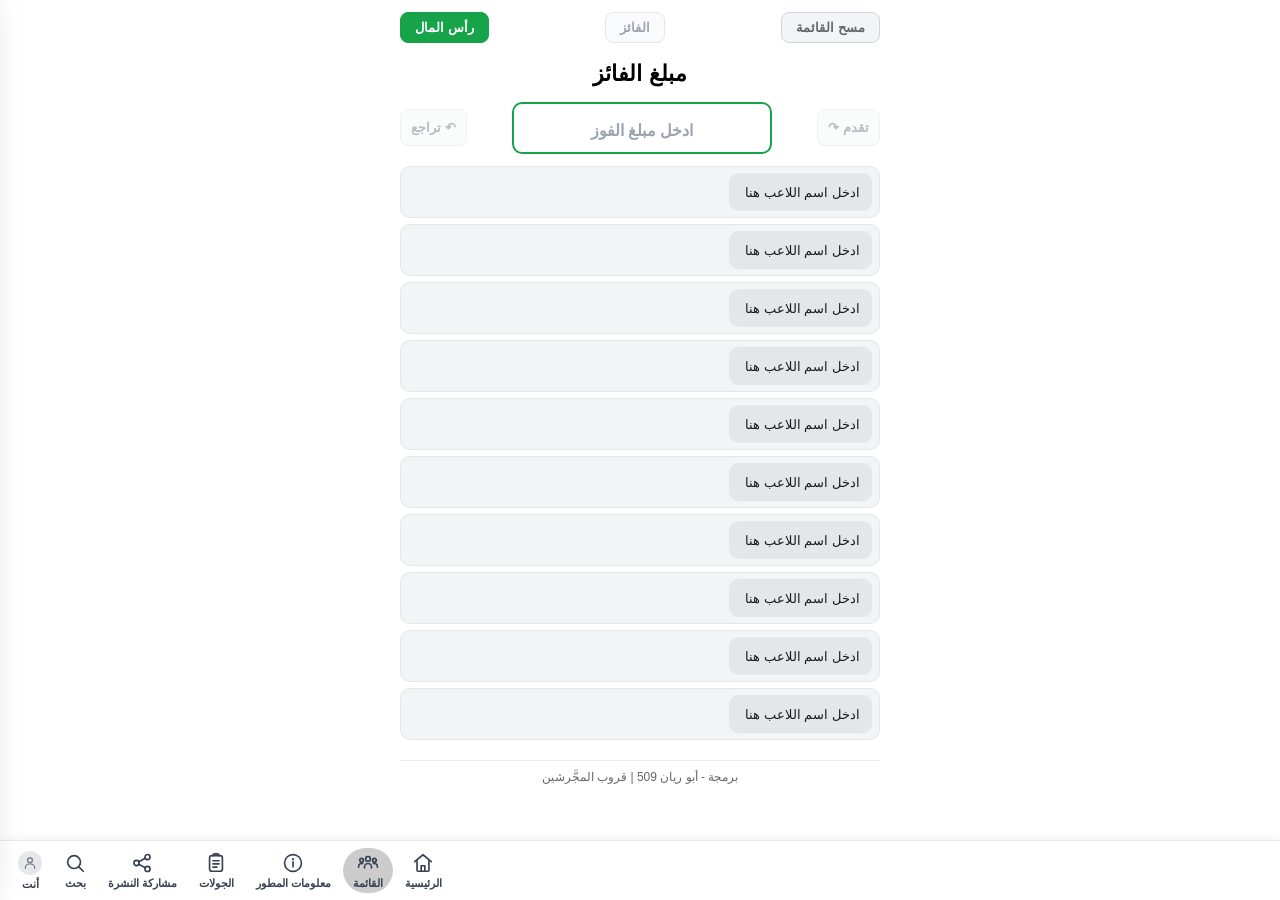
==== commit 6b8ef627: "Add files via upload" ====
--- a/index.html
+++ b/index.html
@@ -18,7 +18,7 @@
   <meta property="og:image" content="https://rayanxx509.github.io/509/logo-og.jpg" />
   <meta property="og:site_name" content="المداقش" />
   <meta name="twitter:card" content="summary" />
-  <link rel="stylesheet" href="styles.css?v=51" />
+  <link rel="stylesheet" href="styles.css?v=52" />
   <title>المداقش — نشرة الحكم</title>
 </head>
 <body>
@@ -600,6 +600,6 @@
     </div>
   </div>
 
-  <script src="app.js?v=51"></script>
+  <script src="app.js?v=52"></script>
 </body>
 </html>
--- a/styles.css
+++ b/styles.css
@@ -38,7 +38,9 @@
   font-size: 16px;
   line-height: 1.4;
   -webkit-font-smoothing: antialiased;
-  overscroll-behavior: none;
+  /* contain (لا none): يبقي ارتداد نهاية الصفحة الطبيعي كالتطبيقات الأصلية،
+     ويمنع فقط "السحب للتحديث" والتنقل بالسحب — none كان يلغي الارتداد أيضاً */
+  overscroll-behavior: contain;
 }
 
 body {
@@ -2418,6 +2420,20 @@
 }
 .msg-back:active { background: #E5E7EB; }
 
+/* ======= التمرير بقصور ذاتي ======= */
+/* القوائم الداخلية: عزم طبيعي حتى على iOS القديم + لا تسرّب للتمرير إلى الصفحة خلفها */
+.chat-feed, .mod-list, .confirm-box, .settings-drawer, #reportInfoBody {
+  -webkit-overflow-scrolling: touch;
+  overscroll-behavior: contain;
+}
+/* أثناء سحب الماوس: مؤشر قبضة وبلا تحديد نص */
+body.kinetic-drag {
+  cursor: grabbing;
+  user-select: none;
+  -webkit-user-select: none;
+}
+body.kinetic-drag * { cursor: grabbing !important; }
+
 /* ======= ملاءمة للشاشات الأصغر ======= */
 @media (max-width: 380px) {
   .title { font-size: 20px; }
